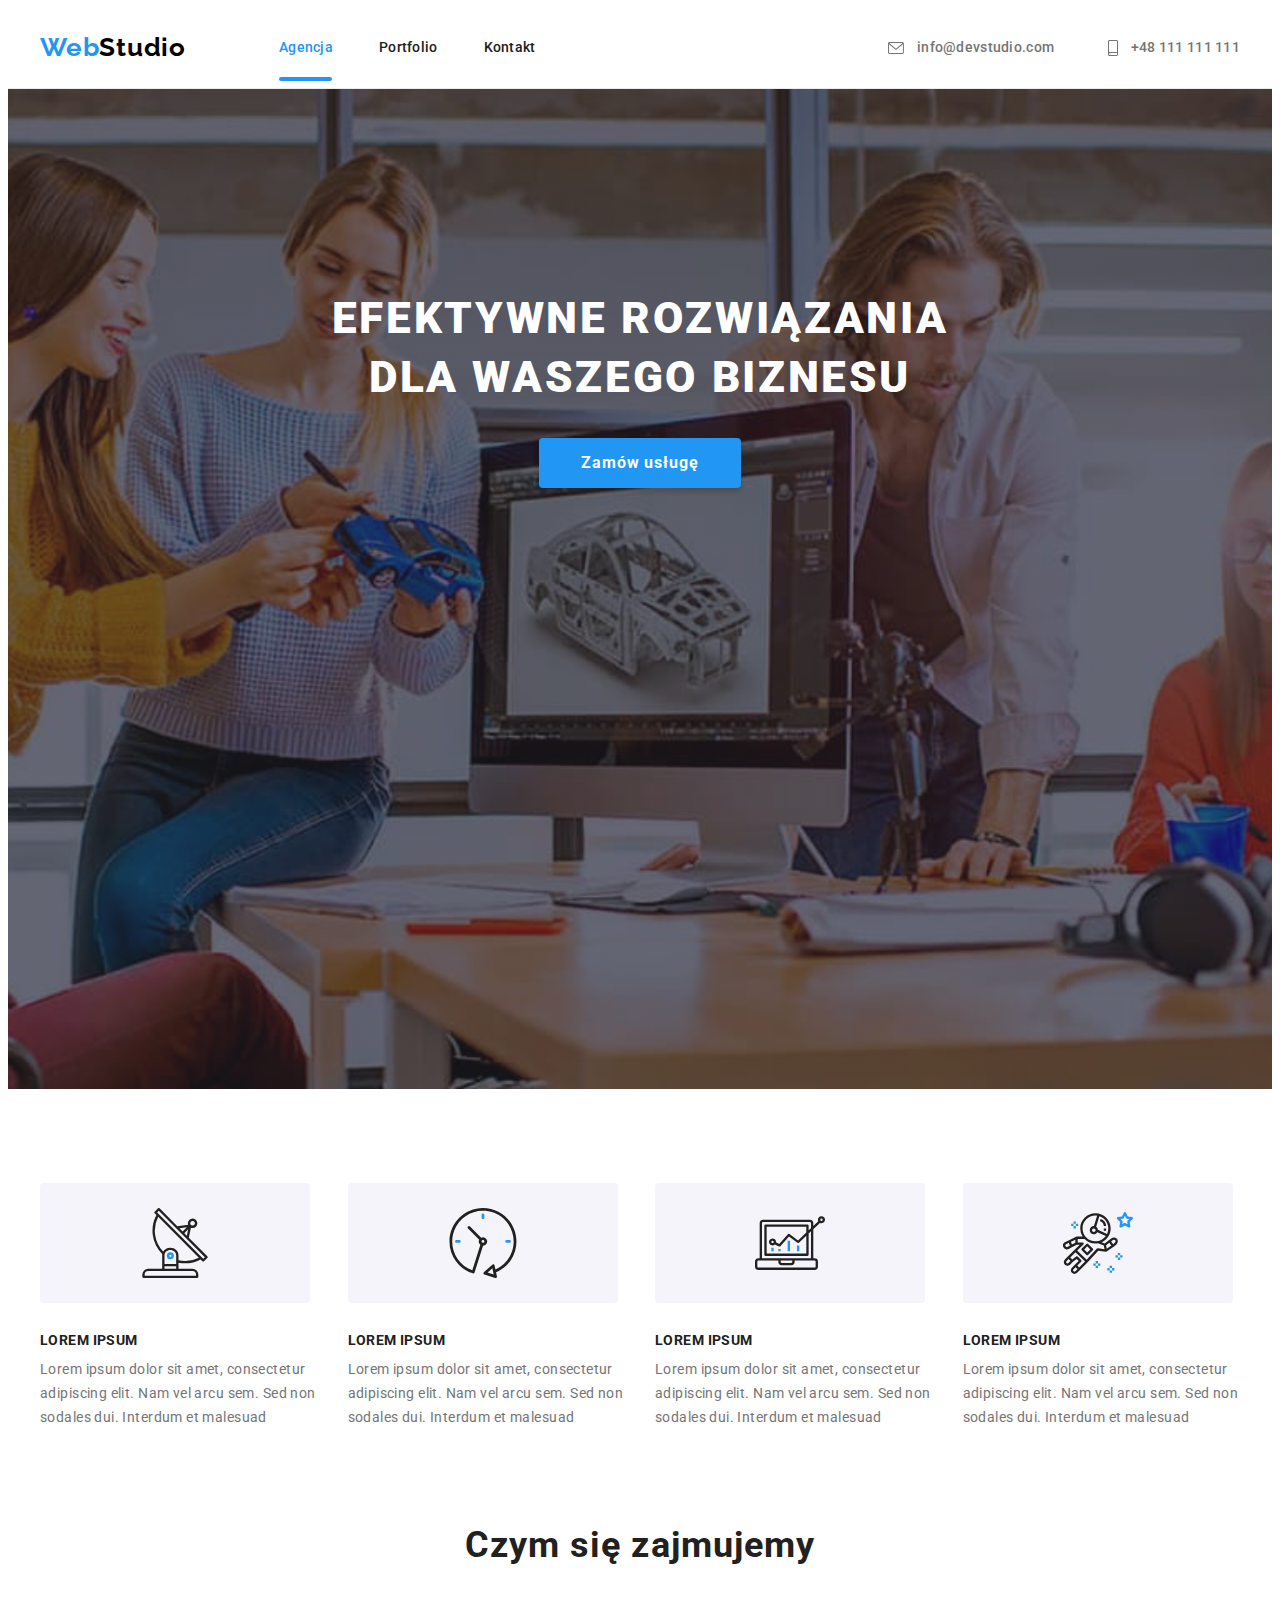
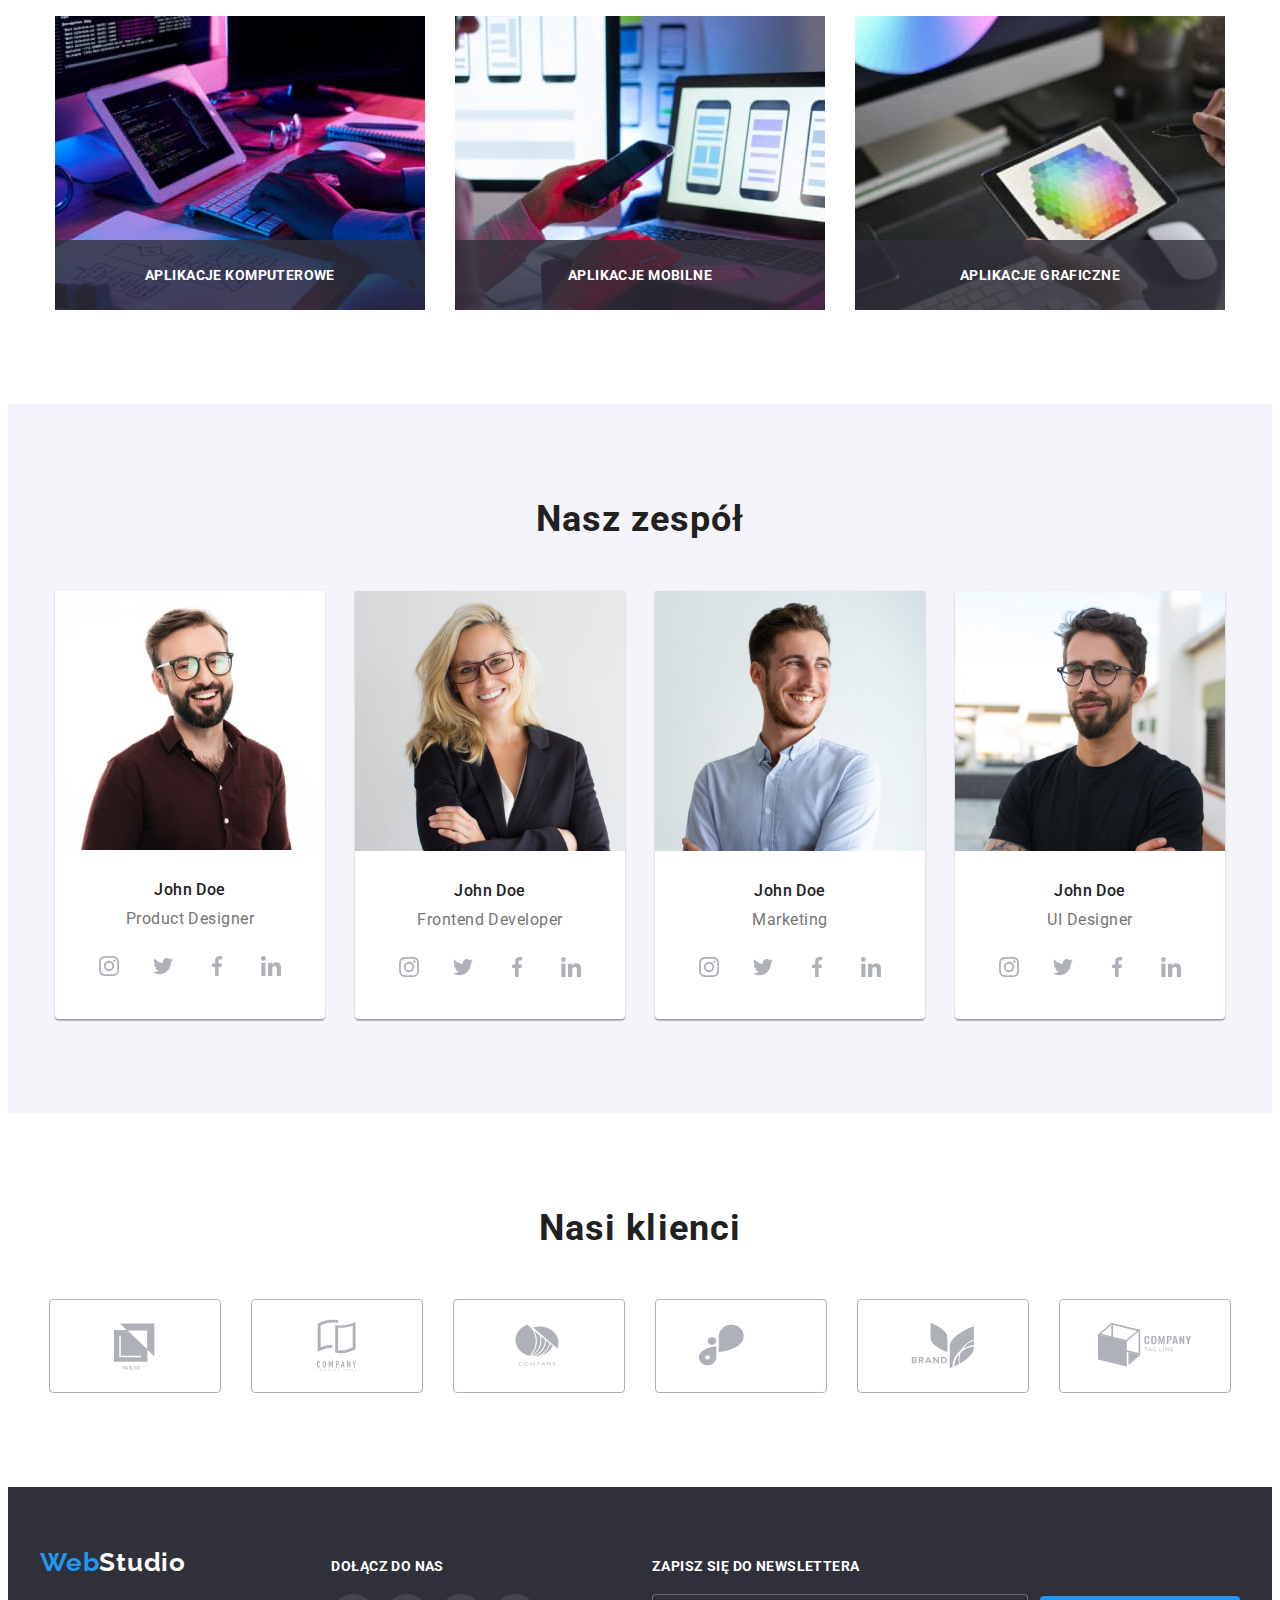
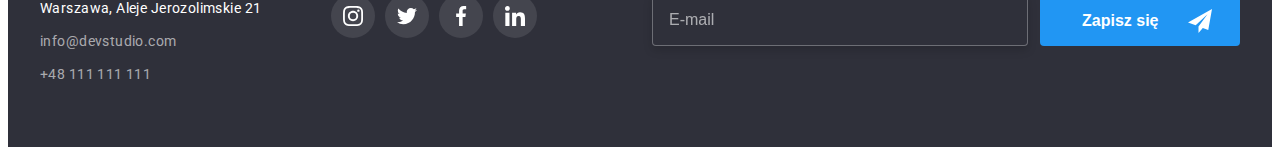
==== index.html @ 498506c6 "HW7-init" ====
<!DOCTYPE html>
<html lang="pl">
  <head>
    <meta charset="UTF-8" />
    <meta http-equiv="X-UA-Compatible" content="IE=edge" />
    <meta name="viewport" content="width=device-width, initial-scale=1.0" />
    <title>goit-markup-hw-06</title>
    <!--start google fonts declaration-->
    <link rel="preconnect" href="https://fonts.googleapis.com" />
    <link rel="preconnect" href="https://fonts.gstatic.com" crossorigin />
    <link
      href="https://fonts.googleapis.com/css2?family=Raleway:wght@700&family=Roboto:wght@400;500;700;900&display=swap"
      rel="stylesheet"
    />
    <!--finish google fonts declaration-->
    <link
      rel="stylesheet"
      href="https://cdnjs.cloudflare.com/ajax/libs/modern-normalize/1.1.0/modern-normalize.min.css"
      integrity="sha512-wpPYUAdjBVSE4KJnH1VR1HeZfpl1ub8YT/NKx4PuQ5NmX2tKuGu6U/JRp5y+Y8XG2tV+wKQpNHVUX03MfMFn9Q=="
      crossorigin="anonymous"
      referrerpolicy="no-referrer"
    />
    <link rel="stylesheet" href="css/style.css" />
  </head>
  <body>
    <header>
      <div class="container header-container">
        <a class="logo" href="index.html"
          ><span class="logo-part1">Web</span
          ><span class="logo-part2">Studio</span></a
        >
        <nav>
          <ul class="list">
            <li class="list-item-nav">
              <a class="navi-link current-link" href="./index.html">Agencja</a>
            </li>
            <li class="list-item-nav">
              <a class="navi-link" href="./portfolio.html">Portfolio</a>
            </li>
            <li class="list-item-nav">
              <a class="navi-link" href="#Kontakt">Kontakt</a>
            </li>
          </ul>
        </nav>
        <div class="header-contacts">
          <a class="header-contact-item" href="mailto:info@devstudio.com">
            <svg class="icon-nav" width="16px" height="12px">
              <use href="./images/icons.svg#icon-envelope"></use>
            </svg>
            info@devstudio.com</a
          >
          <a class="header-contact-item" href="tel:+48111111111">
            <svg class="icon-nav" width="10px" height="16px">
              <use href="./images/icons.svg#icon-smartphone"></use>
            </svg>
            +48 111 111 111</a
          >
        </div>
      </div>
    </header>
    <main>
      <section class="section main-head-background">
        <div class="container">
          <h1 class="main-header">EFEKTYWNE ROZWIĄZANIA DLA WASZEGO BIZNESU</h1>
          <button class="button-order" type="button" data-modal-open>
            Zamów usługę
          </button>
        </div>
      </section>
      <section class="section">
        <div class="container">
          <h2 class="visually-hidden">Nasze atuty</h2>
          <ul class="list list-advantage">
            <li>
              <div class="img-advantage">
                <svg width="70px" height="70px">
                  <use href="./images/icons.svg#icon-antenna"></use>
                </svg>
              </div>
              <h3 class="advantage">LOREM IPSUM</h3>
              <p class="adv-delail">
                Lorem ipsum dolor sit amet, consectetur adipiscing elit. Nam vel
                arcu sem. Sed non sodales dui. Interdum et malesuad
              </p>
            </li>
            <li>
              <div class="img-advantage">
                <svg width="70px" height="70px">
                  <use href="./images/icons.svg#icon-clock"></use>
                </svg>
              </div>
              <h3 class="advantage">LOREM IPSUM</h3>
              <p class="adv-delail">
                Lorem ipsum dolor sit amet, consectetur adipiscing elit. Nam vel
                arcu sem. Sed non sodales dui. Interdum et malesuad
              </p>
            </li>
            <li>
              <div class="img-advantage">
                <svg width="70px" height="70px">
                  <use href="./images/icons.svg#icon-diagram"></use>
                </svg>
              </div>
              <h3 class="advantage">LOREM IPSUM</h3>
              <p class="adv-delail">
                Lorem ipsum dolor sit amet, consectetur adipiscing elit. Nam vel
                arcu sem. Sed non sodales dui. Interdum et malesuad
              </p>
            </li>
            <li>
              <div class="img-advantage">
                <svg width="70px" height="70px">
                  <use href="./images/icons.svg#icon-astronaut"></use>
                </svg>
              </div>
              <h3 class="advantage">LOREM IPSUM</h3>
              <p class="adv-delail">
                Lorem ipsum dolor sit amet, consectetur adipiscing elit. Nam vel
                arcu sem. Sed non sodales dui. Interdum et malesuad
              </p>
            </li>
          </ul>
        </div>
      </section>
      <section class="section profile">
        <div class="container">
          <h2 class="section-header">Czym się zajmujemy</h2>
          <ul class="list list-profile">
            <li>
              <img
                src="images/img1.jpg"
                alt="aplikacje desktopowe"
                width="370"
                height="294"
              />
              <p>APLIKACJE KOMPUTEROWE</p>
            </li>
            <li>
              <img
                src="images/img2.jpg"
                alt="aplikacje mobile"
                width="370"
                height="294"
              />
              <p>APLIKACJE MOBILNE</p>
            </li>
            <li>
              <img
                src="images/img3.jpg"
                alt="tworzenie grafiki"
                width="370"
                height="294"
              />
              <p>APLIKACJE GRAFICZNE</p>
            </li>
          </ul>
        </div>
      </section>
      <section class="section team-section-background">
        <div class="container team">
          <h2 class="section-header">Nasz zespół</h2>
          <ul class="list list-team">
            <li>
              <img
                src="images/team1.jpg"
                alt="Product Designer"
                width="270"
                height="260"
              />
              <div>
                <h3 class="employee-name">John Doe</h3>
                <p class="employee-position">Product Designer</p>
                <ul class="social-links">
                  <li>
                    <a class="social-links-img" href="#instagram.com">
                      <svg width="20" height="20">
                        <use href="./images/icons.svg#icon-instagram"></use>
                      </svg>
                    </a>
                  </li>
                  <li>
                    <a class="social-links-img" href="#twitter.com">
                      <svg width="20px" height="20px">
                        <use href="./images/icons.svg#icon-twitter"></use>
                      </svg>
                    </a>
                  </li>
                  <li>
                    <a class="social-links-img" href="#facebook.com">
                      <svg width="20px" height="20px">
                        <use href="./images/icons.svg#icon-facebook"></use>
                      </svg>
                    </a>
                  </li>
                  <li>
                    <a class="social-links-img" href="#linkedin.com">
                      <svg width="20px" height="20px">
                        <use href="./images/icons.svg#icon-linkedin"></use>
                      </svg>
                    </a>
                  </li>
                </ul>
              </div>
            </li>
            <li>
              <img
                src="images/team2.jpg"
                alt="Frontend Developer"
                width="270"
                height="260"
              />
              <div>
                <h3 class="employee-name">John Doe</h3>
                <p class="employee-position">Frontend Developer</p>
                <ul class="social-links">
                  <li>
                    <a class="social-links-img" href="#instagram.com">
                      <svg width="20px" height="20px">
                        <use href="./images/icons.svg#icon-instagram"></use>
                      </svg>
                    </a>
                  </li>
                  <li>
                    <a class="social-links-img" href="#twitter.com">
                      <svg width="20px" height="20px">
                        <use href="./images/icons.svg#icon-twitter"></use>
                      </svg>
                    </a>
                  </li>
                  <li>
                    <a class="social-links-img" href="#facebook.com">
                      <svg width="20px" height="20px">
                        <use href="./images/icons.svg#icon-facebook"></use>
                      </svg>
                    </a>
                  </li>
                  <li>
                    <a class="social-links-img" href="#linkedin.com">
                      <svg width="20px" height="20px">
                        <use href="./images/icons.svg#icon-linkedin"></use>
                      </svg>
                    </a>
                  </li>
                </ul>
              </div>
            </li>
            <li>
              <img
                src="images/team3.jpg"
                alt="Marketing"
                width="270"
                height="260"
              />
              <div>
                <h3 class="employee-name">John Doe</h3>
                <p class="employee-position">Marketing</p>
                <ul class="social-links">
                  <li>
                    <a class="social-links-img" href="#instagram.com">
                      <svg width="20px" height="20px">
                        <use href="./images/icons.svg#icon-instagram"></use>
                      </svg>
                    </a>
                  </li>
                  <li>
                    <a class="social-links-img" href="#twitter.com">
                      <svg width="20px" height="20px">
                        <use href="./images/icons.svg#icon-twitter"></use>
                      </svg>
                    </a>
                  </li>
                  <li>
                    <a class="social-links-img" href="#facebook.com">
                      <svg width="20px" height="20px">
                        <use href="./images/icons.svg#icon-facebook"></use>
                      </svg>
                    </a>
                  </li>
                  <li>
                    <a class="social-links-img" href="#linkedin.com">
                      <svg width="20px" height="20px">
                        <use href="./images/icons.svg#icon-linkedin"></use>
                      </svg>
                    </a>
                  </li>
                </ul>
              </div>
            </li>
            <li>
              <img
                src="images/team4.jpg"
                alt="UI Designer"
                width="270"
                height="260"
              />
              <div>
                <h3 class="employee-name">John Doe</h3>
                <p class="employee-position">UI Designer</p>
                <ul class="social-links">
                  <li>
                    <a class="social-links-img" href="#instagram.com">
                      <svg width="20px" height="20px">
                        <use href="./images/icons.svg#icon-instagram"></use>
                      </svg>
                    </a>
                  </li>
                  <li>
                    <a class="social-links-img" href="#twitter.com">
                      <svg width="20px" height="20px">
                        <use href="./images/icons.svg#icon-twitter"></use>
                      </svg>
                    </a>
                  </li>
                  <li>
                    <a class="social-links-img" href="#facebook.com">
                      <svg width="20px" height="20px">
                        <use href="./images/icons.svg#icon-facebook"></use>
                      </svg>
                    </a>
                  </li>
                  <li>
                    <a class="social-links-img" href="#linkedin.com">
                      <svg width="20px" height="20px">
                        <use href="./images/icons.svg#icon-linkedin"></use>
                      </svg>
                    </a>
                  </li>
                </ul>
              </div>
            </li>
          </ul>
        </div>
      </section>
      <section class="section">
        <div class="container">
          <h2 class="section-header">Nasi klienci</h2>
          <ul class="our-clients">
            <li>
              <a class="client-img" href="#nasz-klient-1">
                <svg width="106px" height="60px">
                  <use href="./images/icons.svg#icon-Logo-1"></use>
                </svg>
              </a>
            </li>
            <li>
              <a class="client-img" href="#nasz-klient-2">
                <svg width="106px" height="60px">
                  <use href="./images/icons.svg#icon-Logo-2"></use>
                </svg>
              </a>
            </li>
            <li>
              <a class="client-img" href="#nasz-klient-3">
                <svg width="106px" height="60px">
                  <use href="./images/icons.svg#icon-Logo-3"></use>
                </svg>
              </a>
            </li>
            <li>
              <a class="client-img" href="#nasz-klient-4">
                <svg width="106px" height="60px">
                  <use href="./images/icons.svg#icon-Logo-4"></use>
                </svg>
              </a>
            </li>
            <li>
              <a class="client-img" href="#nasz-klient-5">
                <svg width="106px" height="60px">
                  <use href="./images/icons.svg#icon-Logo-5"></use>
                </svg>
              </a>
            </li>
            <li>
              <a class="client-img" href="#nasz-klient-6">
                <svg width="106px" height="60px">
                  <use href="./images/icons.svg#icon-Logo-6"></use>
                </svg>
              </a>
            </li>
          </ul>
        </div>
      </section>
    </main>
    <footer>
      <div class="container footer-box">
        <div>
          <a class="logo" href="index.html"
            ><span class="logo-part1">Web</span
            ><span class="logo-part2">Studio</span></a
          >
          <address>
            <ul class="list list-footer">
              <li>
                <a
                  class="footer-contact"
                  href="https://goo.gl/maps/LJF1vLMHz5jr4Uy99"
                  target="blank"
                  rel="noopener nofollow"
                >
                  Warszawa, Aleje Jerozolimskie 21</a
                >
              </li>
              <li>
                <a
                  class="footer-contact footer-mail"
                  href="mailto:info@devstudio.com"
                  >info@devstudio.com</a
                >
              </li>
              <li>
                <a class="footer-contact footer-phone" href="tel:+48111111111"
                  >+48 111 111 111</a
                >
              </li>
            </ul>
          </address>
        </div>
        <div class="social-links-container">
          <p class="join-us">DOŁĄCZ DO NAS</p>
          <ul class="social-links-footer">
            <li>
              <a class="social-links-footer-img" href="#instagram.com">
                <svg width="20px" height="20px">
                  <use href="./images/icons.svg#icon-instagram"></use>
                </svg>
              </a>
            </li>
            <li>
              <a class="social-links-footer-img" href="#twitter.com">
                <svg width="20px" height="20px">
                  <use href="./images/icons.svg#icon-twitter"></use>
                </svg>
              </a>
            </li>
            <li>
              <a class="social-links-footer-img" href="#facebook.com">
                <svg width="20px" height="20px">
                  <use href="./images/icons.svg#icon-facebook"></use>
                </svg>
              </a>
            </li>
            <li>
              <a class="social-links-footer-img" href="#linkedin.com">
                <svg width="20px" height="20px">
                  <use href="./images/icons.svg#icon-linkedin"></use>
                </svg>
              </a>
            </li>
          </ul>
        </div>
        <!-- <div class="newsletter-form"> -->
        <form class="newsletter-form">
          <div role="group" aria-labelledby="newsletter-form-head">
            <div class="newsletter-field">
              <label class="newsletter-label" for="email-id"
                >ZAPISZ SIĘ DO NEWSLETTERA
              </label>
              <input
                class="newsletter-input"
                id="email-id"
                name="email"
                type="email"
                placeholder="E-mail"
              />
            </div>
          </div>
          <button type="submit">
            Zapisz się
            <svg class="icon-send" width="24px" height="24px">
              <use href="./images/icons.svg#icon-send"></use>
            </svg>
          </button>
        </form>
        <!-- </div> -->
      </div>
    </footer>
    <div class="backdrop is-hidden" data-modal>
      <div class="modal">
        <button type="button" class="close-btn" data-modal-close>
          <svg class="icon-close-black-18dp" width="18px" height="18px">
            <use href="./images/icons.svg#icon-close-black-18dp"></use>
          </svg>
        </button>
        <form class="order-form">
          <div role="group" aria-labelledby="order-form-head">
            <p id="order-form-head">Zostaw swoje dane w formularzu poniżej</p>
            <div class="form-field-div">
              <label>
                Imie
                <div class="username-field">
                  <input type="text" name="username" />
                  <svg class="person-black-18dp" width="18px" height="18px">
                    <use href="./images/icons.svg#icon-person-black-18dp"></use>
                  </svg>
                </div>
              </label>
            </div>
            <div class="form-field-div">
              <label>
                Telefon
                <div class="userphone-field">
                  <input type="tel" name="user-tel" />
                  <svg class="phone-black-18dp" width="18px" height="18px">
                    <use href="./images/icons.svg#icon-phone-black-18dp"></use>
                  </svg>
                </div>
              </label>
            </div>
            <div class="form-field-div">
              <label>
                Email
                <div class="usermail-field">
                  <input type="email" name="user-email" />
                  <svg class="email-black-18dp" width="18px" height="18px">
                    <use href="./images/icons.svg#icon-email-black-18dp"></use>
                  </svg>
                </div>
              </label>
            </div>
            <div class="form-comment-div">
              <label>
                Komentarz
                <textarea class="textarea-field"
                  name="user-comment"
                  placeholder="Wprowadź tekst"
                ></textarea>
              </label>
            </div>
            <div class="checkbox-div">
              <label class="custom-checkbox">
                <input
                  class="checkbox-input"
                  type="checkbox"
                  name="user-confirm"
                />
                <svg class="icon-icon-check" width="16px" height="15px">
                  <use href="./images/icons.svg#icon-icon-check"></use>
                </svg>
                <svg class="icon-statement-Vector" width="16px" height="15px">
                  <use href="./images/icons.svg#icon-statement-Vector"></use>
                </svg>
                Oświadczam iż akceptuję <a href="#Regulamin">Regulamin</a> i
                <a href="#Polityka Prywatności">Politykę Prywatności.</a>
              </label>
            </div>
          </div>
          <button type="submit">Wyślij</button>
        </form>
      </div>
    </div>
    <script src="./modal.js"></script>
  </body>
</html>
---- css/style.css ----
/*general declaration*/
:root {
  --base-text-color: #212121;
  --light-text-color: #757575;
  --my-blue: #2196f3;
  --dark-back: #2f303a;
  --light-back: #f5f4fa;
  --just-white: #ffffff;
  --just-black: #000000;
  --bg-image-color: rgba(47, 48, 58, 0.4);
  --transition-time: 250ms;
}
body {
  font-family: "Roboto", sans-serif;
  color: var(--base-text-color);
  background-color: var(--just-white);
  font-size: 14px;
  letter-spacing: 0.03em;
}
/*markup reset*/
h1,
h2,
h3,
h4,
h5,
h6,
p {
  margin: 0;
}
img {
  display: block;
  max-width: 100%;
  height: auto;
}
ul,
ol {
  list-style: none;
  padding-left: 0;
  margin: 0;
}
a {
  text-decoration: none;
}
address {
  font-style: normal;
  margin-top: 20px;
}
button {
  display: block;
  cursor: pointer;
  border: none;
  border-radius: 4px;
}
/*auxiliary classes-content restriction*/
.section {
  padding-top: 94px;
  padding-bottom: 94px;
}
.container {
  width: 1200px;
  margin: 0 auto;
  padding: 0 15px;
}
.list {
  display: flex;
}
.section-header {
  font-size: 36px;
  line-height: 1.17;
  letter-spacing: 0.03em;
  margin: 0px 0px 50px 0px;
  text-align: center;
}
/*navigation styles*/
.header-container {
  display: flex;
  align-items: center;
}
.logo {
  font-family: "Raleway";
  font-size: 26px;
  font-weight: 700;
  line-height: 1.174;
  letter-spacing: 0.03em;
  text-decoration: none;
}
.logo-part1 {
  color: var(--my-blue);
}
.logo-part2 {
  color: var(--just-black);
  margin-right: 0px;
}
nav {
  margin-left: 93px;
}
.list-item-nav:not(:first-child) {
  margin-left: 46px;
}
.navi-link {
  font-size: 14px;
  font-weight: 500;
  line-height: 1.17;
  text-decoration: none;
  color: var(--base-text-color);
  letter-spacing: 0.02em;
  transition: color var(--transition-time) cubic-bezier(0.4, 0, 0.2, 1);
}
.navi-link:hover,
.navi-link:focus {
  color: var(--my-blue);
}
.current-link {
  color: var(--my-blue);
}
.current-link::after {
  display: block;
  width: 53px;
  height: 4px;
  background-color: var(--my-blue);
  position: absolute;
  top: 77px;
  border-radius: 2px;
  content: "";
}
.header-contacts {
  margin-left: auto;
}
.header-contact-item:nth-child(2) {
  margin-left: 50px;
}
.header-contacts a {
  font-size: 14px;
  font-weight: 500;
  line-height: 1.17;
  text-decoration: none;
  color: var(--light-text-color);
  letter-spacing: 0.02em;
  transition: color var(--transition-time) cubic-bezier(0.4, 0, 0.2, 1);
}
.header-contacts a:hover,
.header-contacts a:focus,
.footer-contact:hover,
.footer-contact:focus {
  color: var(--my-blue);
}
header {
  border-bottom: solid 1px #ececec;
  padding: 24px 0px 25px 0px;
}
/*main header*/
.main-head-background {
  /* background-color: var(--dark-back); */
  background-image: linear-gradient(
      to left,
      var(--bg-image-color),
      var(--bg-image-color)
    ),
    url(../images/background-img.jpg);
  background-size: cover;
  /* or "background-size: 1600px 600px" and skip max-width and margins*/
  max-width: 1600px;
  height: 600px;
  margin-left: auto;
  margin-right: auto;
  background-repeat: no-repeat;
  background-position: center;
  padding: 200px 0;
  text-align: center;
}
.main-header {
  font-size: 44px;
  font-weight: 900;
  line-height: 1.36;
  letter-spacing: 0.06em;
  color: var(--just-white);
  text-align: center;
  margin: 0 auto;
  width: 696px;
}
.button-order {
  min-width: 200px;
  background-color: var(--my-blue);
  box-shadow: 0px 4px 4px rgba(0, 0, 0, 0.15);
  font-size: 16px;
  font-weight: 700;
  letter-spacing: 0.06em;
  color: var(--just-white);
  cursor: pointer;
  font-family: inherit;
  line-height: 1.88;
  margin-top: 30px;
  margin-right: auto;
  margin-left: auto;
  padding: 10px 42px;
}
/*advantages section */
.visually-hidden {
  position: absolute;
  width: 1px;
  height: 1px;
  margin: -1px;
  border: 0;
  padding: 0;
  white-space: nowrap;
  clip-path: inset(100%);
  clip: rect(0 0 0 0);
  overflow: hidden;
}
.list-advantage {
  display: flex;
  gap: 30px;
  justify-content: center;
  margin-left: auto;
  margin-right: auto;
}
.advantage {
  font-size: 14px;
  line-height: 1.14;
  margin-top: 0px;
  margin-bottom: 10px;
}
.adv-delail {
  font-size: 14px;
  line-height: 1.71;
  color: var(--light-text-color);
  margin-top: 0px;
  margin-bottom: 0px;
}
/*profile section */
.profile {
  padding-top: 0px;
}
.list-profile {
  display: flex;
  gap: 30px;
  justify-content: center;
  padding: 0px;
}
.list-profile li {
  position: relative;
}
.list-profile p {
  display: flex;
  position: absolute;
  bottom: 0;
  width: 100%;
  height: 70px;
  justify-content: center;
  align-items: center;
  background-color: rgba(47, 48, 58, 0.8);
  color: var(--just-white);
  font-weight: 700;
  /* font-style: normal;
  font-size: 14px;
  line-height: 1.14;
  letter-spacing: 0.03em; */
}
/*team section */
.team-section-background {
  background-color: var(--light-back);
}
.team {
  background-color: #f5f4fa;
}
.list-team {
  display: flex;
  gap: 30px;
  justify-content: center;
  padding: 0px;
}
.list-team > li {
  background-color: #ffffff;
  box-shadow: 0px 1px 3px rgba(0, 0, 0, 0.12), 0px 1px 1px rgba(0, 0, 0, 0.14),
    0px 2px 1px rgba(0, 0, 0, 0.2);
  border-radius: 0px 0px 4px 4px;
}
.list-team img {
  display: block;
}
.list-team div {
  text-align: center;
  padding: 30px 0 30px 0;
}
.employee-name {
  font-size: 16px;
  font-weight: 500;
  line-height: 1.19;
  letter-spacing: 0.03em;
  margin: 0px 0px 0px 0px;
}
.employee-position {
  font-size: 16px;
  line-height: 1.19;
  letter-spacing: 0.03em;
  color: var(--light-text-color);
  margin-bottom: 0px;
  margin-top: 10px;
}
/*product tab section*/
.product-tab {
  flex-direction: column;
  justify-content: center;
}
.filter-button {
  display: flex;
  justify-content: center;
  margin-bottom: 50px;
  gap: 8px;
}
.filter-button button {
  font-size: 16px;
  font-weight: 500;
  color: var(--base-text-color);
  background-color: #f5f4fa;
  border-color: #f5f4fa;
  border-radius: 4px;
  cursor: pointer;
  font-family: inherit;
  letter-spacing: 0.03em;
  line-height: 1.63;
  padding: 6px 22px;
  transition: background-color var(--transition-time)
      cubic-bezier(0.4, 0, 0.2, 1),
    color var(--transition-time) cubic-bezier(0.4, 0, 0.2, 1),
    box-shadow var(--transition-time) cubic-bezier(0.4, 0, 0.2, 1);
}
.filter-button button:hover,
.filter-button button:focus {
  background-color: var(--my-blue);
  color: var(--just-white);
  box-shadow: 0px 3px 1px rgba(0, 0, 0, 0.1), 0px 1px 2px rgba(0, 0, 0, 0.08),
    0px 2px 2px rgba(0, 0, 0, 0.12);
  border-radius: 4px;
}
.prod-name {
  font-size: 18px;
  font-weight: 700;
  line-height: 2;
  letter-spacing: 0.06em;
  margin-top: 0px;
  margin-bottom: 4px;
  color: var(--base-text-color);
}
.prod-type {
  font-size: 16px;
  letter-spacing: 0.03em;
  line-height: 1.88;
  color: var(--light-text-color);
  margin-top: 0px;
  margin-bottom: 0px;
}
.product-list {
  display: flex;
  flex-wrap: wrap;
  gap: 30px;
}
.product-list img {
  display: block;
}
/* .product-list div */
.prod-name-type {
  padding: 20px 24px;
  border-left: solid 1px #eeeeee;
  border-right: solid 1px #eeeeee;
  border-bottom: solid 1px #eeeeee;
}
.box-overlay {
  padding: 0;
  margin: 0;
  position: relative;
  overflow: hidden;
  border: none;
}
.portfolio-link {
  display: block;
  transition: box-shadow var(--transition-time) cubic-bezier(0.4, 0, 0.2, 1);
}
.portfolio-link:hover,
.portfolio-link:focus {
  box-shadow: 0px 1px 1px rgba(0, 0, 0, 0.12), 0px 4px 4px rgba(0, 0, 0, 0.06),
    1px 4px 6px rgba(0, 0, 0, 0.16);
}
.portfolio-link:hover .overlay,
.portfolio-link:focus .overlay {
  transform: translateY(0);
}
/*footer section*/
footer {
  background-color: var(--dark-back);
  padding: 60px 0;
  /* display: flex; */
}
footer .logo {
  padding: 0px 0px 0px 0px;
  margin-bottom: 20px;
}
footer .logo-part2 {
  color: var(--just-white);
}
.list-footer {
  /* display: flex; */
  flex-direction: column;
  align-items: flex-start;
}
.list-footer li:not(:last-child) {
  margin-bottom: 9px;
}
.footer-contact {
  font-size: 14px;
  font-weight: 400;
  line-height: 1.71;
  font-style: normal;
  text-decoration: none;
  color: var(--just-white);
  transition: color var(--transition-time) cubic-bezier(0.4, 0, 0.2, 1);
}
.footer-mail,
.footer-phone {
  color: rgba(255, 255, 255, 0.6);
}
/* SVG */
.icon-nav {
  fill: currentColor;
  margin-right: 10px;
  vertical-align: middle;
}
.header-contact-item {
  fill: currentColor;
}
.img-advantage {
  display: flex;
  width: 270px;
  height: 120px;
  background: #f5f4fa;
  border-radius: 4px;
  justify-content: center;
  align-items: center;
  margin-bottom: 30px;
}
.social-links {
  display: flex;
  align-items: center;
  justify-content: center;
  margin-top: 16px;
  gap: 10px;
}
/* .social-links li:not(:last-child) {
  margin-right: 10px;
} */
.social-links-img {
  display: flex;
  align-items: center;
  justify-content: center;
  fill: currentColor;
  color: #afb1b8;
  width: 44px;
  height: 44px;
  border-radius: 50%;
  transition: background-color var(--transition-time)
      cubic-bezier(0.4, 0, 0.2, 1),
    color var(--transition-time) cubic-bezier(0.4, 0, 0.2, 1);
}
.social-links-img:hover,
.social-links-img:focus {
  background-color: var(--my-blue);
  color: var(--just-white);
}
.our-clients {
  display: flex;
  align-items: center;
  justify-content: center;
}
.client-img {
  display: flex;
  align-items: center;
  justify-content: center;
  fill: currentColor;
  color: #afb1b8;
  width: 170px;
  height: 92px;
  border: 1px solid #afb1b8;
  border-radius: 4px;
  transition: color var(--transition-time) cubic-bezier(0.4, 0, 0.2, 1),
    border-color var(--transition-time) cubic-bezier(0.4, 0, 0.2, 1);
  /* outline: transparent; */
  /* outline-color: var(--my-blue); */
}
.client-img:hover,
.client-img:focus {
  border-color: var(--my-blue);
  color: #2196f3;
}
.our-clients li:not(:last-child) {
  margin-right: 30px;
}
.social-links-footer {
  display: flex;
  align-items: center;
  justify-content: center;
  border: none;
  box-shadow: none;
  gap: 10px;
}
/* .social-links-footer li:not(:last-child) {
  margin-right: 10px;
} */
.social-links-footer-img {
  display: flex;
  align-items: center;
  justify-content: center;
  fill: currentColor;
  background-color: rgba(255, 255, 255, 0.1);
  color: var(--just-white);
  width: 44px;
  height: 44px;
  border-radius: 50%;
  transition: background-color var(--transition-time)
    cubic-bezier(0.4, 0, 0.2, 1);
}
.social-links-footer-img:hover,
.social-links-footer-img:focus {
  background-color: var(--my-blue);
  color: var(--just-white);
  border-radius: 50%;
}
.join-us {
  color: var(--just-white);
  align-items: center;
  justify-content: center;
  margin-bottom: 20px;
  font-weight: 700;
  line-height: 1.17;
}
.social-links-container {
  margin-left: 70px;
}
.footer-box {
  display: flex;
  align-items: baseline;
}
.overlay {
  position: absolute;
  top: 0;
  left: 0;
  width: 100%;
  height: 100%;
  background: rgba(33, 150, 243, 0.9);
  color: var(--just-white);
  transform: translateY(100%);
  transition: transform 250ms ease;
  font-size: 18px;
  line-height: 1.56;
}
.product-list .overlay {
  padding: 49px 45px 49px 24px;
}
/* Modal window */
.backdrop {
  position: fixed;
  left: 0;
  top: 0;
  width: 100%;
  height: 100%;
  background-color: rgba(0, 0, 0, 0.2);
  /*  */
  transform: scale(1);
  opacity: 1;
  transition: transform 0.5s cubic-bezier(0.4, 0, 0.2, 1),
    opacity 0.5s cubic-bezier(0.4, 0, 0.2, 1);
}
.modal {
  position: absolute;
  top: 50%;
  left: 50%;
  transform: translate(-50%, -50%);
  width: 528px;
  min-height: 581px;
  background-color: var(--just-white);
  padding: 40px;
}
.close-btn {
  position: absolute;
  top: 8px;
  right: 8px;
  width: 30px;
  height: 30px;
  background-color: var(--just-white);
  border: 1px solid rgba(0, 0, 0, 0.1);
  border-radius: 50%;
  cursor: pointer;
  padding: 0px;
}
.icon-close-black-18dp {
  position: absolute;
  left: 5px;
  top: 5px;
}
.is-hidden {
  /* visibility: hidden; */
  visibility: 0;
  opacity: 0;
  pointer-events: none;
  transform: scale(0);
}
.newsletter-field {
  display: flex;
  flex-direction: column;
}
/* forms */
.newsletter-form {
  margin-left: auto;
  display: flex;
  flex-direction: row;
}
.newsletter-form button {
  align-self: flex-end;
  width: 200px;
  height: 50px;
  margin-left: 12px;
  background-color: var(--my-blue);
  color: var(--just-white);
  font-weight: 700;
  font-size: 16px;
  line-height: 1.875;
  position: relative;
  text-align: left;
  padding: 0 0 0 42px;
}
.icon-send {
  position: absolute;
  top: 13px;
  right: 28px;
}
.newsletter-label {
  color: var(--just-white);
  margin-bottom: 20px;
  font-weight: 700;
  line-height: 1.17;
}
.newsletter-input::placeholder {
  color: rgba(255, 255, 255, 0.6);
  font-size: 16px;
  line-height: 1.25;
}
.newsletter-field input {
  width: 358px;
  height: 50px;
  padding: 0px;
  border: 1px solid rgba(255, 255, 255, 0.3);
  filter: drop-shadow(0px 4px 4px rgba(0, 0, 0, 0.15));
  border-radius: 4px;
  background-color: var(--dark-back);
  color: rgba(255, 255, 255, 0.6);
  font-size: 16px;
  line-height: 1.25;
  padding-left: 16px;
}
.order-form input:hover,
.order-form input:focus {
  outline: none;
  border-color: var(--my-blue);
}
.order-form textarea {
  width: 100%;
  height: 120px;
  resize: none;
  border: 1px solid rgba(33, 33, 33, 0.2);
  border-radius: 4px;
  transition: border-color var(--transition-time) cubic-bezier(0.4, 0, 0.2, 1);
}
.order-form p {
  font-weight: 700;
  font-size: 20px;
  line-height: 1.15;
  text-align: center;
  margin-bottom: 12px;
}
.form-field-div {
  margin-bottom: 10px;
}
.form-comment-div {
  margin-bottom: 20px;
}
.order-form label {
  font-size: 12px;
  line-height: 1.167;
  letter-spacing: 0.01em;
  color: var(--light-text-color);
}
.order-form textarea::placeholder {
  font-size: 12px;
  line-height: 1.167;
  letter-spacing: 0.01em;
  color: rgba(117, 117, 117, 0.5);
}
.order-form a {
  text-decoration: underline;
}
.order-form button {
  width: 200px;
  height: 50px;
  left: 700px;
  top: 712px;
  background: var(--my-blue);
  box-shadow: 0px 4px 4px rgba(0, 0, 0, 0.15);
  border-radius: 4px;
  font-weight: 700;
  font-size: 16px;
  line-height: 1.875;
  letter-spacing: 0.06em;
  color: var(--just-white);
  margin: 0 auto;
  margin-top: 30px;
}
/* imput form elements */
.username-field,
.userphone-field,
.usermail-field {
  position: relative;
  margin-top: 4px;
}
.textarea-field {
  margin-top: 4px;
  padding: 12px 16px;
}
.order-form input[type="text"],
.order-form input[type="tel"],
.order-form input[type="email"] {
  width: 100%;
  height: 40px;
  border: 1px solid rgba(33, 33, 33, 0.2);
  border-radius: 4px;
  padding-left: 42px;
  transition: border-color var(--transition-time) cubic-bezier(0.4, 0, 0.2, 1);
}
.person-black-18dp,
.email-black-18dp,
.phone-black-18dp {
  position: absolute;
  top: 50%;
  transform: translateY(-50%);
  left: 12px;
  transition: color var(--transition-time) cubic-bezier(0.4, 0, 0.2, 1);
}
.username-field:hover,
.username-field:focus-within,
.userphone-field:hover,
.userphone-field:focus-within,
.usermail-field:hover,
.usermail-field:focus-within {
  color: var(--my-blue);
  fill: currentColor;
}
.order-form input:hover,
.order-form input:focus,
.order-form textarea:hover,
.order-form textarea:focus {
  outline: none;
  border-color: var(--my-blue);
}
/* checkbox */
.checkbox-div {
  position: relative;
  display: flex;
  justify-content: flex-end;
  align-items: center;
  margin-left: 14px;
}
.order-form label.custom-checkbox {
  font-size: 14px;
  line-height: 1.71;
  letter-spacing: 0.03em;
  color: var(--light-text-color);
  margin-right: 14px;
}
.custom-checkbox a {
  color: var(--my-blue);
}
.custom-checkbox input[type="checkbox"] {
  background: #fff;
  margin: 0;
  display: none;
}
.icon-statement-Vector {
  position: absolute;
  top: 50%;
  left: 0%;
  transform: translateY(-50%);
  z-index: 0;
}
.icon-icon-check {
  position: absolute;
  opacity: 0;
  top: 50%;
  left: 0%;
  transform: translateY(-50%);
  z-index: 0;
  transition: opacity var(--transition-time) cubic-bezier(0.4, 0, 0.2, 1);
}
.custom-checkbox input[type="checkbox"]:checked + svg {
  opacity: 1;
  z-index: 1;
}
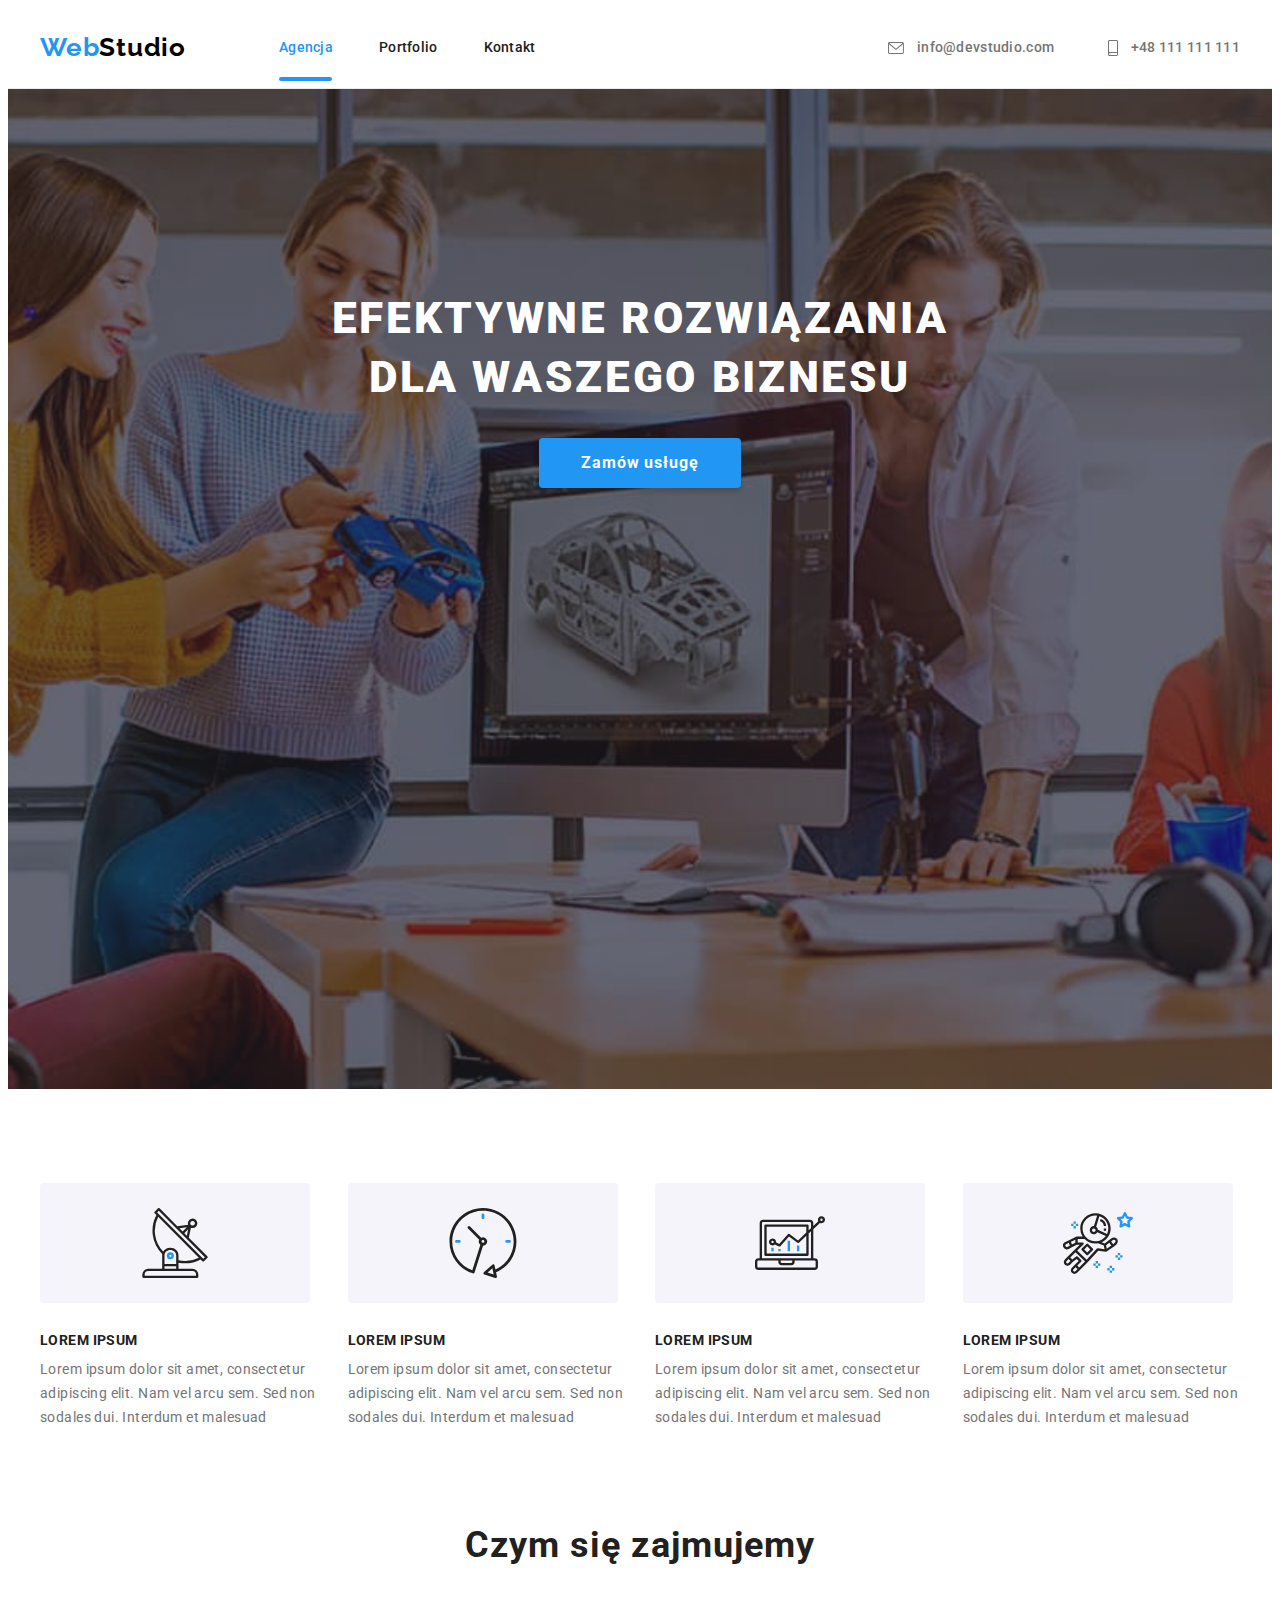
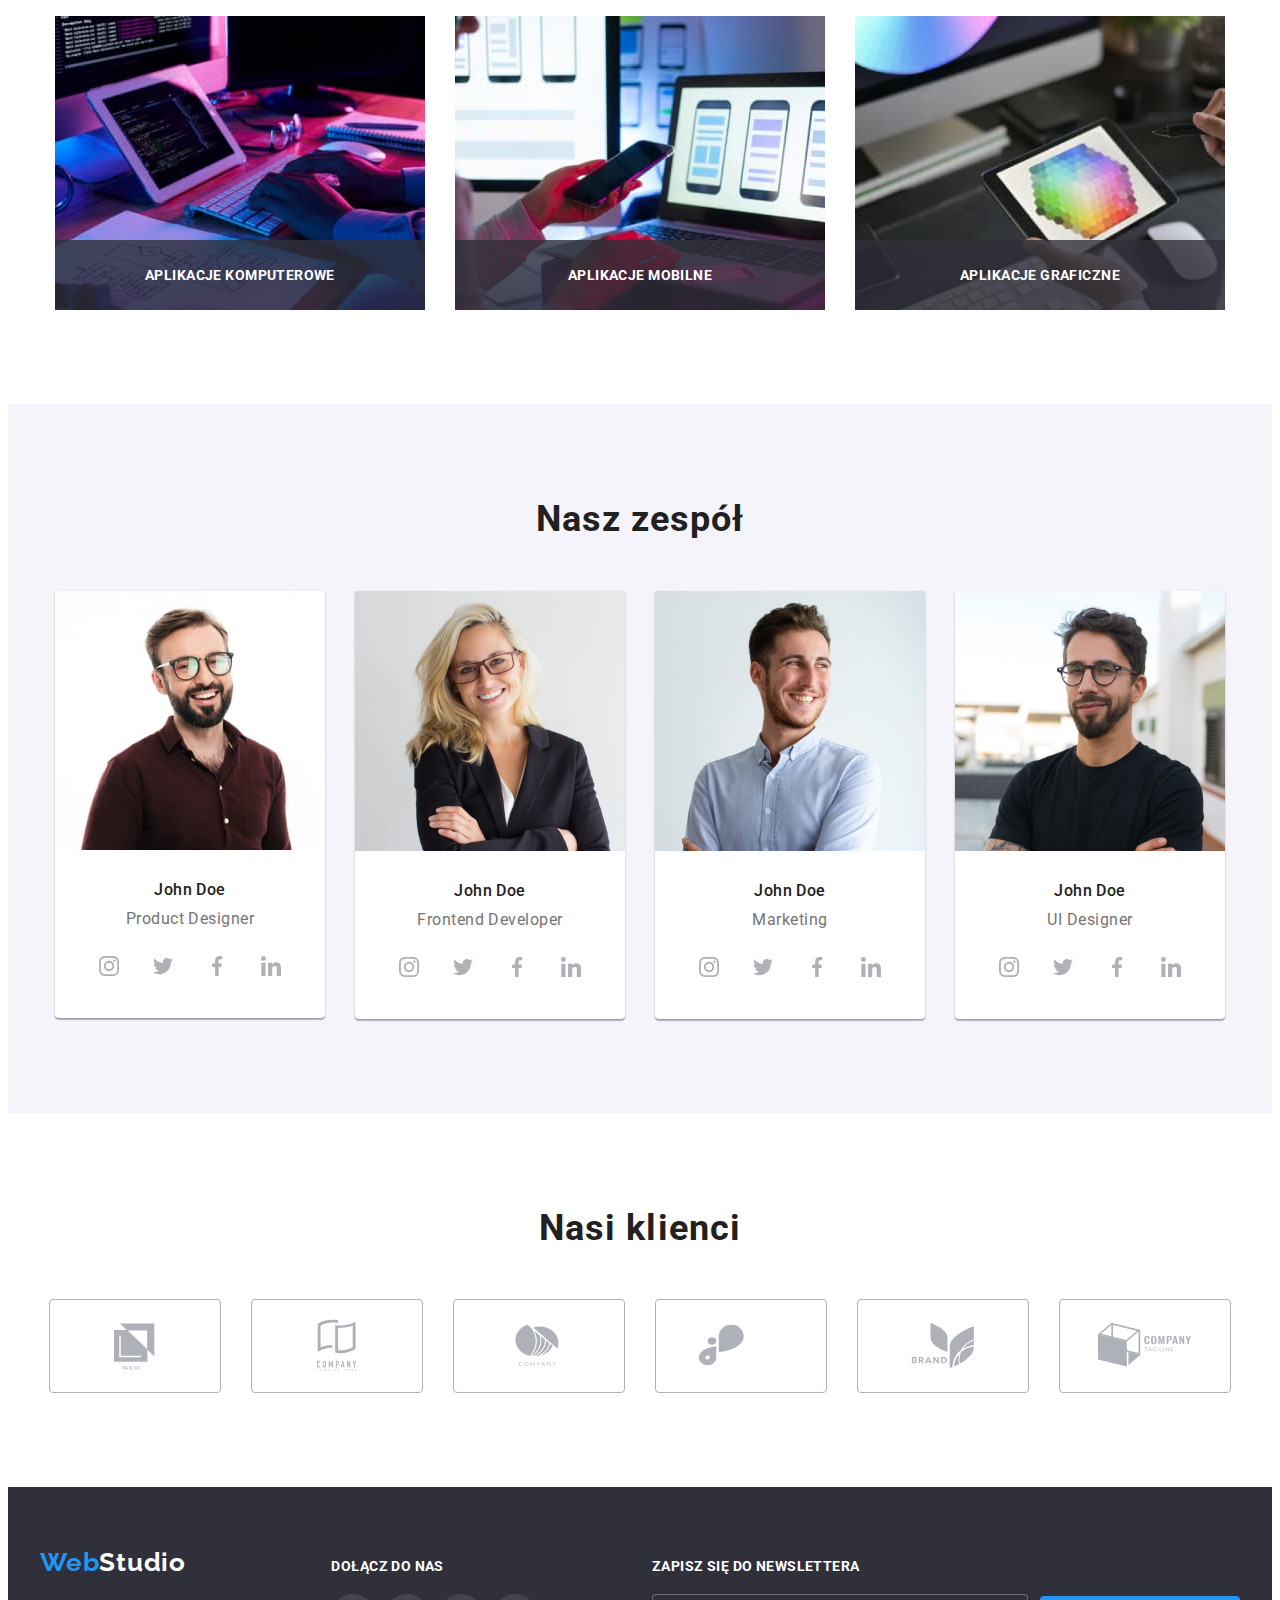
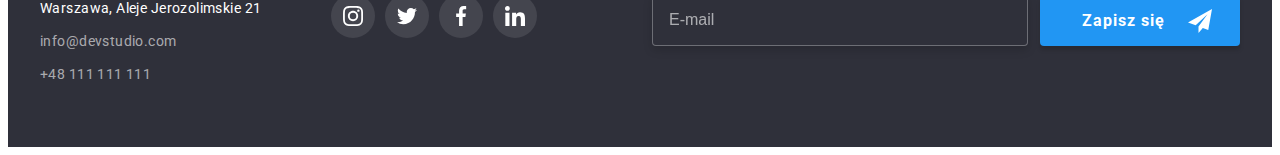
==== commit 131818e6: "HW7" ====
--- a/index.html
+++ b/index.html
@@ -4,7 +4,7 @@
     <meta charset="UTF-8" />
     <meta http-equiv="X-UA-Compatible" content="IE=edge" />
     <meta name="viewport" content="width=device-width, initial-scale=1.0" />
-    <title>goit-markup-hw-06</title>
+    <title>goit-markup-hw-07</title>
     <!--start google fonts declaration-->
     <link rel="preconnect" href="https://fonts.googleapis.com" />
     <link rel="preconnect" href="https://fonts.gstatic.com" crossorigin />
@@ -20,37 +20,43 @@
       crossorigin="anonymous"
       referrerpolicy="no-referrer"
     />
-    <link rel="stylesheet" href="css/style.css" />
+    <!-- <link rel="stylesheet" href="css/style.css" /> -->
+    <link rel="stylesheet" href="css/main.min.css" />
   </head>
   <body>
     <header>
-      <div class="container header-container">
+      <div class="container container--header">
         <a class="logo" href="index.html"
-          ><span class="logo-part1">Web</span
-          ><span class="logo-part2">Studio</span></a
+          ><span>Web</span><span class="logo__part2">Studio</span></a
         >
-        <nav>
-          <ul class="list">
-            <li class="list-item-nav">
-              <a class="navi-link current-link" href="./index.html">Agencja</a>
-            </li>
-            <li class="list-item-nav">
-              <a class="navi-link" href="./portfolio.html">Portfolio</a>
-            </li>
-            <li class="list-item-nav">
-              <a class="navi-link" href="#Kontakt">Kontakt</a>
+        <nav class="main-nav">
+          <ul class="main-nav__list">
+            <li class="main-nav__li">
+              <a
+                class="main-nav__list-item main-nav__list-item--current-link"
+                href="./index.html"
+                >Agencja</a
+              >
+            </li>
+            <li class="main-nav__li">
+              <a class="main-nav__list-item" href="./portfolio.html"
+                >Portfolio</a
+              >
+            </li>
+            <li class="main-nav__li">
+              <a class="main-nav__list-item" href="#Kontakt">Kontakt</a>
             </li>
           </ul>
         </nav>
         <div class="header-contacts">
-          <a class="header-contact-item" href="mailto:info@devstudio.com">
-            <svg class="icon-nav" width="16px" height="12px">
+          <a class="header-contacts__item" href="mailto:info@devstudio.com">
+            <svg class="header-contacts__icon" width="16px" height="12px">
               <use href="./images/icons.svg#icon-envelope"></use>
             </svg>
             info@devstudio.com</a
           >
-          <a class="header-contact-item" href="tel:+48111111111">
-            <svg class="icon-nav" width="10px" height="16px">
+          <a class="header-contacts__item" href="tel:+48111111111">
+            <svg class="header-contacts__icon" width="10px" height="16px">
               <use href="./images/icons.svg#icon-smartphone"></use>
             </svg>
             +48 111 111 111</a
@@ -58,63 +64,65 @@
         </div>
       </div>
     </header>
-    <main>
-      <section class="section main-head-background">
+    <main class="main-section">
+      <section class="section section--main">
         <div class="container">
-          <h1 class="main-header">EFEKTYWNE ROZWIĄZANIA DLA WASZEGO BIZNESU</h1>
-          <button class="button-order" type="button" data-modal-open>
+          <h1 class="main-section__header">
+            EFEKTYWNE ROZWIĄZANIA DLA WASZEGO BIZNESU
+          </h1>
+          <button class="btn main-section__btn" type="button" data-modal-open>
             Zamów usługę
           </button>
         </div>
       </section>
       <section class="section">
         <div class="container">
-          <h2 class="visually-hidden">Nasze atuty</h2>
-          <ul class="list list-advantage">
-            <li>
-              <div class="img-advantage">
+          <h2 class="section__header section__header--hidden">Nasze atuty</h2>
+          <ul class="list">
+            <li>
+              <div class="list__advantage-img">
                 <svg width="70px" height="70px">
                   <use href="./images/icons.svg#icon-antenna"></use>
                 </svg>
               </div>
-              <h3 class="advantage">LOREM IPSUM</h3>
-              <p class="adv-delail">
+              <h3 class="list__advantage-header">LOREM IPSUM</h3>
+              <p class="list__advantage-detail">
                 Lorem ipsum dolor sit amet, consectetur adipiscing elit. Nam vel
                 arcu sem. Sed non sodales dui. Interdum et malesuad
               </p>
             </li>
             <li>
-              <div class="img-advantage">
+              <div class="list__advantage-img">
                 <svg width="70px" height="70px">
                   <use href="./images/icons.svg#icon-clock"></use>
                 </svg>
               </div>
-              <h3 class="advantage">LOREM IPSUM</h3>
-              <p class="adv-delail">
+              <h3 class="list__advantage-header">LOREM IPSUM</h3>
+              <p class="list__advantage-detail">
                 Lorem ipsum dolor sit amet, consectetur adipiscing elit. Nam vel
                 arcu sem. Sed non sodales dui. Interdum et malesuad
               </p>
             </li>
             <li>
-              <div class="img-advantage">
+              <div class="list__advantage-img">
                 <svg width="70px" height="70px">
                   <use href="./images/icons.svg#icon-diagram"></use>
                 </svg>
               </div>
-              <h3 class="advantage">LOREM IPSUM</h3>
-              <p class="adv-delail">
+              <h3 class="list__advantage-header">LOREM IPSUM</h3>
+              <p class="list__advantage-detail">
                 Lorem ipsum dolor sit amet, consectetur adipiscing elit. Nam vel
                 arcu sem. Sed non sodales dui. Interdum et malesuad
               </p>
             </li>
             <li>
-              <div class="img-advantage">
+              <div class="list__advantage-img">
                 <svg width="70px" height="70px">
                   <use href="./images/icons.svg#icon-astronaut"></use>
                 </svg>
               </div>
-              <h3 class="advantage">LOREM IPSUM</h3>
-              <p class="adv-delail">
+              <h3 class="list__advantage-header">LOREM IPSUM</h3>
+              <p class="list__advantage-detail">
                 Lorem ipsum dolor sit amet, consectetur adipiscing elit. Nam vel
                 arcu sem. Sed non sodales dui. Interdum et malesuad
               </p>
@@ -122,54 +130,55 @@
           </ul>
         </div>
       </section>
-      <section class="section profile">
+      <section class="section section--profile">
         <div class="container">
-          <h2 class="section-header">Czym się zajmujemy</h2>
-          <ul class="list list-profile">
-            <li>
+          <h2 class="section__header">Czym się zajmujemy</h2>
+          <ul class="list">
+            <li class="list__profile-li">
               <img
                 src="images/img1.jpg"
                 alt="aplikacje desktopowe"
                 width="370"
                 height="294"
               />
-              <p>APLIKACJE KOMPUTEROWE</p>
-            </li>
-            <li>
+              <p class="list__profile-item">APLIKACJE KOMPUTEROWE</p>
+            </li>
+            <li class="list__profile-li">
               <img
                 src="images/img2.jpg"
                 alt="aplikacje mobile"
                 width="370"
                 height="294"
               />
-              <p>APLIKACJE MOBILNE</p>
-            </li>
-            <li>
+              <p class="list__profile-item">APLIKACJE MOBILNE</p>
+            </li>
+            <li class="list__profile-li">
               <img
                 src="images/img3.jpg"
                 alt="tworzenie grafiki"
                 width="370"
                 height="294"
               />
-              <p>APLIKACJE GRAFICZNE</p>
+              <p class="list__profile-item">APLIKACJE GRAFICZNE</p>
             </li>
           </ul>
         </div>
       </section>
-      <section class="section team-section-background">
-        <div class="container team">
-          <h2 class="section-header">Nasz zespół</h2>
-          <ul class="list list-team">
-            <li>
-              <img
+      <section class="section section--team">
+        <div class="container">
+          <h2 class="section__header">Nasz zespół</h2>
+          <ul class="list">
+            <li class="list__team-li">
+              <img
+                class="list__team-img"
                 src="images/team1.jpg"
                 alt="Product Designer"
                 width="270"
                 height="260"
               />
-              <div>
-                <h3 class="employee-name">John Doe</h3>
-                <p class="employee-position">Product Designer</p>
+              <div class="list__team-info">
+                <h3 class="list__team-name">John Doe</h3>
+                <p class="list__team-position">Product Designer</p>
                 <ul class="social-links">
                   <li>
                     <a class="social-links-img" href="#instagram.com">
@@ -202,16 +211,17 @@
                 </ul>
               </div>
             </li>
-            <li>
-              <img
+            <li class="list__team-li">
+              <img
+                class="list__team-img"
                 src="images/team2.jpg"
                 alt="Frontend Developer"
                 width="270"
                 height="260"
               />
-              <div>
-                <h3 class="employee-name">John Doe</h3>
-                <p class="employee-position">Frontend Developer</p>
+              <div class="list__team-info">
+                <h3 class="list__team-name">John Doe</h3>
+                <p class="list__team-position">Frontend Developer</p>
                 <ul class="social-links">
                   <li>
                     <a class="social-links-img" href="#instagram.com">
@@ -244,16 +254,17 @@
                 </ul>
               </div>
             </li>
-            <li>
-              <img
+            <li class="list__team-li">
+              <img
+                class="list__team-img"
                 src="images/team3.jpg"
                 alt="Marketing"
                 width="270"
                 height="260"
               />
-              <div>
-                <h3 class="employee-name">John Doe</h3>
-                <p class="employee-position">Marketing</p>
+              <div class="list__team-info">
+                <h3 class="list__team-name">John Doe</h3>
+                <p class="list__team-position">Marketing</p>
                 <ul class="social-links">
                   <li>
                     <a class="social-links-img" href="#instagram.com">
@@ -286,16 +297,17 @@
                 </ul>
               </div>
             </li>
-            <li>
-              <img
+            <li class="list__team-li">
+              <img
+                class="list__team-img"
                 src="images/team4.jpg"
                 alt="UI Designer"
                 width="270"
                 height="260"
               />
-              <div>
-                <h3 class="employee-name">John Doe</h3>
-                <p class="employee-position">UI Designer</p>
+              <div class="list__team-info">
+                <h3 class="list__team-name">John Doe</h3>
+                <p class="list__team-position">UI Designer</p>
                 <ul class="social-links">
                   <li>
                     <a class="social-links-img" href="#instagram.com">
@@ -333,45 +345,45 @@
       </section>
       <section class="section">
         <div class="container">
-          <h2 class="section-header">Nasi klienci</h2>
-          <ul class="our-clients">
-            <li>
-              <a class="client-img" href="#nasz-klient-1">
+          <h2 class="section__header">Nasi klienci</h2>
+          <ul class="list">
+            <li>
+              <a class="list__clients-img" href="#nasz-klient-1">
                 <svg width="106px" height="60px">
                   <use href="./images/icons.svg#icon-Logo-1"></use>
                 </svg>
               </a>
             </li>
             <li>
-              <a class="client-img" href="#nasz-klient-2">
+              <a class="list__clients-img" href="#nasz-klient-2">
                 <svg width="106px" height="60px">
                   <use href="./images/icons.svg#icon-Logo-2"></use>
                 </svg>
               </a>
             </li>
             <li>
-              <a class="client-img" href="#nasz-klient-3">
+              <a class="list__clients-img" href="#nasz-klient-3">
                 <svg width="106px" height="60px">
                   <use href="./images/icons.svg#icon-Logo-3"></use>
                 </svg>
               </a>
             </li>
             <li>
-              <a class="client-img" href="#nasz-klient-4">
+              <a class="list__clients-img" href="#nasz-klient-4">
                 <svg width="106px" height="60px">
                   <use href="./images/icons.svg#icon-Logo-4"></use>
                 </svg>
               </a>
             </li>
             <li>
-              <a class="client-img" href="#nasz-klient-5">
+              <a class="list__clients-img" href="#nasz-klient-5">
                 <svg width="106px" height="60px">
                   <use href="./images/icons.svg#icon-Logo-5"></use>
                 </svg>
               </a>
             </li>
             <li>
-              <a class="client-img" href="#nasz-klient-6">
+              <a class="list__clients-img" href="#nasz-klient-6">
                 <svg width="106px" height="60px">
                   <use href="./images/icons.svg#icon-Logo-6"></use>
                 </svg>
@@ -382,17 +394,17 @@
       </section>
     </main>
     <footer>
-      <div class="container footer-box">
+      <div class="container container--footer">
         <div>
           <a class="logo" href="index.html"
-            ><span class="logo-part1">Web</span
-            ><span class="logo-part2">Studio</span></a
+            ><span>Web</span
+            ><span class="logo__part2 logo__part2--footer">Studio</span></a
           >
           <address>
-            <ul class="list list-footer">
-              <li>
+            <ul class="address-list">
+              <li class="address-list__li">
                 <a
-                  class="footer-contact"
+                  class="address-list__item"
                   href="https://goo.gl/maps/LJF1vLMHz5jr4Uy99"
                   target="blank"
                   rel="noopener nofollow"
@@ -400,15 +412,17 @@
                   Warszawa, Aleje Jerozolimskie 21</a
                 >
               </li>
-              <li>
+              <li class="address-list__li">
                 <a
-                  class="footer-contact footer-mail"
+                  class="address-list__item address-list__item--soft"
                   href="mailto:info@devstudio.com"
                   >info@devstudio.com</a
                 >
               </li>
-              <li>
-                <a class="footer-contact footer-phone" href="tel:+48111111111"
+              <li class="address-list__li">
+                <a
+                  class="address-list__item address-list__item--soft"
+                  href="tel:+48111111111"
                   >+48 111 111 111</a
                 >
               </li>
@@ -417,30 +431,42 @@
         </div>
         <div class="social-links-container">
           <p class="join-us">DOŁĄCZ DO NAS</p>
-          <ul class="social-links-footer">
-            <li>
-              <a class="social-links-footer-img" href="#instagram.com">
+          <ul class="social-links">
+            <li>
+              <a
+                class="social-links-img social-links-img--footer"
+                href="#instagram.com"
+              >
                 <svg width="20px" height="20px">
                   <use href="./images/icons.svg#icon-instagram"></use>
                 </svg>
               </a>
             </li>
             <li>
-              <a class="social-links-footer-img" href="#twitter.com">
+              <a
+                class="social-links-img social-links-img--footer"
+                href="#twitter.com"
+              >
                 <svg width="20px" height="20px">
                   <use href="./images/icons.svg#icon-twitter"></use>
                 </svg>
               </a>
             </li>
             <li>
-              <a class="social-links-footer-img" href="#facebook.com">
+              <a
+                class="social-links-img social-links-img--footer"
+                href="#facebook.com"
+              >
                 <svg width="20px" height="20px">
                   <use href="./images/icons.svg#icon-facebook"></use>
                 </svg>
               </a>
             </li>
             <li>
-              <a class="social-links-footer-img" href="#linkedin.com">
+              <a
+                class="social-links-img social-links-img--footer"
+                href="#linkedin.com"
+              >
                 <svg width="20px" height="20px">
                   <use href="./images/icons.svg#icon-linkedin"></use>
                 </svg>
@@ -451,12 +477,12 @@
         <!-- <div class="newsletter-form"> -->
         <form class="newsletter-form">
           <div role="group" aria-labelledby="newsletter-form-head">
-            <div class="newsletter-field">
-              <label class="newsletter-label" for="email-id"
+            <div class="newsletter-form__field">
+              <label class="newsletter-form__label" for="email-id"
                 >ZAPISZ SIĘ DO NEWSLETTERA
               </label>
               <input
-                class="newsletter-input"
+                class="newsletter-form__input"
                 id="email-id"
                 name="email"
                 type="email"
@@ -464,9 +490,9 @@
               />
             </div>
           </div>
-          <button type="submit">
+          <button class="btn newsletter-form__btn" type="submit">
             Zapisz się
-            <svg class="icon-send" width="24px" height="24px">
+            <svg class="newsletter-form__icon-send" width="24px" height="24px">
               <use href="./images/icons.svg#icon-send"></use>
             </svg>
           </button>
@@ -483,68 +509,86 @@
         </button>
         <form class="order-form">
           <div role="group" aria-labelledby="order-form-head">
-            <p id="order-form-head">Zostaw swoje dane w formularzu poniżej</p>
-            <div class="form-field-div">
-              <label>
+            <p class="order-form__headder" id="order-form-head">
+              Zostaw swoje dane w formularzu poniżej
+            </p>
+            <div class="order-form__div-in">
+              <label class="order-form__label">
                 Imie
-                <div class="username-field">
-                  <input type="text" name="username" />
-                  <svg class="person-black-18dp" width="18px" height="18px">
+                <div class="order-form__field">
+                  <input
+                    class="order-form__input"
+                    type="text"
+                    name="username"
+                  />
+                  <svg class="order-form__icon" width="18px" height="18px">
                     <use href="./images/icons.svg#icon-person-black-18dp"></use>
                   </svg>
                 </div>
               </label>
             </div>
-            <div class="form-field-div">
-              <label>
+            <div class="order-form__div-in">
+              <label class="order-form__label">
                 Telefon
-                <div class="userphone-field">
-                  <input type="tel" name="user-tel" />
-                  <svg class="phone-black-18dp" width="18px" height="18px">
+                <div class="order-form__field">
+                  <input class="order-form__input" type="tel" name="user-tel" />
+                  <svg class="order-form__icon" width="18px" height="18px">
                     <use href="./images/icons.svg#icon-phone-black-18dp"></use>
                   </svg>
                 </div>
               </label>
             </div>
-            <div class="form-field-div">
-              <label>
+            <div class="order-form__div-in">
+              <label class="order-form__label">
                 Email
-                <div class="usermail-field">
-                  <input type="email" name="user-email" />
-                  <svg class="email-black-18dp" width="18px" height="18px">
+                <div class="order-form__field">
+                  <input
+                    class="order-form__input"
+                    type="email"
+                    name="user-email"
+                  />
+                  <svg class="order-form__icon" width="18px" height="18px">
                     <use href="./images/icons.svg#icon-email-black-18dp"></use>
                   </svg>
                 </div>
               </label>
             </div>
-            <div class="form-comment-div">
-              <label>
+            <div class="order-form__div-comment">
+              <label class="order-form__label">
                 Komentarz
-                <textarea class="textarea-field"
+                <textarea
+                  class="order-form__textarea"
                   name="user-comment"
                   placeholder="Wprowadź tekst"
                 ></textarea>
               </label>
             </div>
-            <div class="checkbox-div">
-              <label class="custom-checkbox">
+            <div class="checkbox">
+              <label class="checkbox__custom">
                 <input
-                  class="checkbox-input"
+                  class="checkbox__input"
                   type="checkbox"
                   name="user-confirm"
                 />
-                <svg class="icon-icon-check" width="16px" height="15px">
+                <svg class="checkbox__icon-check" width="16px" height="15px">
                   <use href="./images/icons.svg#icon-icon-check"></use>
                 </svg>
-                <svg class="icon-statement-Vector" width="16px" height="15px">
+                <svg
+                  class="checkbox__statement-Vector"
+                  width="16px"
+                  height="15px"
+                >
                   <use href="./images/icons.svg#icon-statement-Vector"></use>
                 </svg>
-                Oświadczam iż akceptuję <a href="#Regulamin">Regulamin</a> i
-                <a href="#Polityka Prywatności">Politykę Prywatności.</a>
+                Oświadczam iż akceptuję
+                <a class="order-form__link" href="#Regulamin">Regulamin</a> i
+                <a class="order-form__link" href="#Polityka Prywatności"
+                  >Politykę Prywatności.</a
+                >
               </label>
             </div>
           </div>
-          <button type="submit">Wyślij</button>
+          <button class="btn order-form__btn" type="submit">Wyślij</button>
         </form>
       </div>
     </div>
--- a/css/style.css
+++ b/css/style.css
@@ -34,8 +34,9 @@
 }
 ul,
 ol {
+  display: flex;
   list-style: none;
-  padding-left: 0;
+  padding: 0px;
   margin: 0;
 }
 a {
@@ -61,10 +62,7 @@
   margin: 0 auto;
   padding: 0 15px;
 }
-.list {
-  display: flex;
-}
-.section-header {
+.section__header {
   font-size: 36px;
   line-height: 1.17;
   letter-spacing: 0.03em;
@@ -72,7 +70,7 @@
   text-align: center;
 }
 /*navigation styles*/
-.header-container {
+.container--header {
   display: flex;
   align-items: center;
 }
@@ -83,21 +81,41 @@
   line-height: 1.174;
   letter-spacing: 0.03em;
   text-decoration: none;
-}
-.logo-part1 {
   color: var(--my-blue);
 }
-.logo-part2 {
+.logo__part2 {
   color: var(--just-black);
   margin-right: 0px;
 }
-nav {
+.logo__part2--footer {
+  color: var(--just-white);
+}
+/* .main-nav */
+.list {
+  gap: 30px;
+  justify-content: center;
+  align-items: center;
+}
+.product-tab__list {
+  flex-wrap: wrap;
+}
+.main-nav__list {
   margin-left: 93px;
 }
-.list-item-nav:not(:first-child) {
+.social-links {
+  align-items: center;
+  justify-content: center;
+  margin-top: 16px;
+  gap: 10px;
+}
+.address-list {
+  flex-direction: column;
+  align-items: flex-start;
+}
+.main-nav__li:not(:first-child) {
   margin-left: 46px;
 }
-.navi-link {
+.main-nav__list-item {
   font-size: 14px;
   font-weight: 500;
   line-height: 1.17;
@@ -106,14 +124,15 @@
   letter-spacing: 0.02em;
   transition: color var(--transition-time) cubic-bezier(0.4, 0, 0.2, 1);
 }
-.navi-link:hover,
-.navi-link:focus {
+
+.main-nav__list-item--current-link {
   color: var(--my-blue);
 }
-.current-link {
+.main-nav__list-item:hover,
+.main-nav__list-item:focus {
   color: var(--my-blue);
 }
-.current-link::after {
+.main-nav__list-item--current-link::after {
   display: block;
   width: 53px;
   height: 4px;
@@ -126,10 +145,10 @@
 .header-contacts {
   margin-left: auto;
 }
-.header-contact-item:nth-child(2) {
+.header-contacts__item:nth-child(2) {
   margin-left: 50px;
 }
-.header-contacts a {
+.header-contacts__item {
   font-size: 14px;
   font-weight: 500;
   line-height: 1.17;
@@ -138,18 +157,16 @@
   letter-spacing: 0.02em;
   transition: color var(--transition-time) cubic-bezier(0.4, 0, 0.2, 1);
 }
-.header-contacts a:hover,
-.header-contacts a:focus,
-.footer-contact:hover,
-.footer-contact:focus {
+.header-contacts__item:hover,
+.header-contacts__item:focus {
   color: var(--my-blue);
 }
 header {
   border-bottom: solid 1px #ececec;
   padding: 24px 0px 25px 0px;
 }
-/*main header*/
-.main-head-background {
+/*main-section*/
+.section--main {
   /* background-color: var(--dark-back); */
   background-image: linear-gradient(
       to left,
@@ -168,7 +185,7 @@
   padding: 200px 0;
   text-align: center;
 }
-.main-header {
+.main-section__header {
   font-size: 44px;
   font-weight: 900;
   line-height: 1.36;
@@ -178,24 +195,27 @@
   margin: 0 auto;
   width: 696px;
 }
-.button-order {
+.btn {
   min-width: 200px;
+  height: 50px;
+  font-weight: 700;
+  font-size: 16px;
+  letter-spacing: 0.06em;
+  line-height: 1.875;
+  font-family: inherit;
+  color: var(--just-white);
   background-color: var(--my-blue);
   box-shadow: 0px 4px 4px rgba(0, 0, 0, 0.15);
-  font-size: 16px;
-  font-weight: 700;
-  letter-spacing: 0.06em;
-  color: var(--just-white);
-  cursor: pointer;
-  font-family: inherit;
-  line-height: 1.88;
+}
+
+.main-section__btn {
   margin-top: 30px;
   margin-right: auto;
   margin-left: auto;
   padding: 10px 42px;
 }
 /*advantages section */
-.visually-hidden {
+.section__header--hidden {
   position: absolute;
   width: 1px;
   height: 1px;
@@ -207,20 +227,19 @@
   clip: rect(0 0 0 0);
   overflow: hidden;
 }
-.list-advantage {
-  display: flex;
+/* .list-advantage {
   gap: 30px;
   justify-content: center;
   margin-left: auto;
   margin-right: auto;
-}
-.advantage {
+} */
+.list__advantage-header {
   font-size: 14px;
   line-height: 1.14;
   margin-top: 0px;
   margin-bottom: 10px;
 }
-.adv-delail {
+.list__advantage-detail {
   font-size: 14px;
   line-height: 1.71;
   color: var(--light-text-color);
@@ -228,19 +247,13 @@
   margin-bottom: 0px;
 }
 /*profile section */
-.profile {
+.section--profile {
   padding-top: 0px;
 }
-.list-profile {
-  display: flex;
-  gap: 30px;
-  justify-content: center;
-  padding: 0px;
-}
-.list-profile li {
+.list__profile-li {
   position: relative;
 }
-.list-profile p {
+.list__profile-item {
   display: flex;
   position: absolute;
   bottom: 0;
@@ -251,45 +264,32 @@
   background-color: rgba(47, 48, 58, 0.8);
   color: var(--just-white);
   font-weight: 700;
-  /* font-style: normal;
-  font-size: 14px;
-  line-height: 1.14;
-  letter-spacing: 0.03em; */
 }
 /*team section */
-.team-section-background {
+.section--team {
   background-color: var(--light-back);
 }
-.team {
-  background-color: #f5f4fa;
-}
-.list-team {
-  display: flex;
-  gap: 30px;
-  justify-content: center;
-  padding: 0px;
-}
-.list-team > li {
+.list__team-li {
   background-color: #ffffff;
   box-shadow: 0px 1px 3px rgba(0, 0, 0, 0.12), 0px 1px 1px rgba(0, 0, 0, 0.14),
     0px 2px 1px rgba(0, 0, 0, 0.2);
   border-radius: 0px 0px 4px 4px;
 }
-.list-team img {
+.list__team-img {
   display: block;
 }
-.list-team div {
+.list__team-info {
   text-align: center;
   padding: 30px 0 30px 0;
 }
-.employee-name {
+.list__team-name {
   font-size: 16px;
   font-weight: 500;
   line-height: 1.19;
   letter-spacing: 0.03em;
   margin: 0px 0px 0px 0px;
 }
-.employee-position {
+.list__team-position {
   font-size: 16px;
   line-height: 1.19;
   letter-spacing: 0.03em;
@@ -302,13 +302,13 @@
   flex-direction: column;
   justify-content: center;
 }
-.filter-button {
+.product-tab__btn-list {
   display: flex;
   justify-content: center;
   margin-bottom: 50px;
   gap: 8px;
 }
-.filter-button button {
+.product-tab__btn-item {
   font-size: 16px;
   font-weight: 500;
   color: var(--base-text-color);
@@ -325,15 +325,15 @@
     color var(--transition-time) cubic-bezier(0.4, 0, 0.2, 1),
     box-shadow var(--transition-time) cubic-bezier(0.4, 0, 0.2, 1);
 }
-.filter-button button:hover,
-.filter-button button:focus {
+.product-tab__btn-item:hover,
+.product-tab__btn-item:focus {
   background-color: var(--my-blue);
   color: var(--just-white);
   box-shadow: 0px 3px 1px rgba(0, 0, 0, 0.1), 0px 1px 2px rgba(0, 0, 0, 0.08),
     0px 2px 2px rgba(0, 0, 0, 0.12);
   border-radius: 4px;
 }
-.prod-name {
+.product-tab__name {
   font-size: 18px;
   font-weight: 700;
   line-height: 2;
@@ -342,7 +342,7 @@
   margin-bottom: 4px;
   color: var(--base-text-color);
 }
-.prod-type {
+.product-tab__type {
   font-size: 16px;
   letter-spacing: 0.03em;
   line-height: 1.88;
@@ -350,39 +350,30 @@
   margin-top: 0px;
   margin-bottom: 0px;
 }
-.product-list {
-  display: flex;
-  flex-wrap: wrap;
-  gap: 30px;
-}
-.product-list img {
-  display: block;
-}
-/* .product-list div */
-.prod-name-type {
+.product-tab__name-type {
   padding: 20px 24px;
   border-left: solid 1px #eeeeee;
   border-right: solid 1px #eeeeee;
   border-bottom: solid 1px #eeeeee;
 }
-.box-overlay {
+.product-tab__box-overlay {
   padding: 0;
   margin: 0;
   position: relative;
   overflow: hidden;
   border: none;
 }
-.portfolio-link {
+.product-tab__link {
   display: block;
   transition: box-shadow var(--transition-time) cubic-bezier(0.4, 0, 0.2, 1);
 }
-.portfolio-link:hover,
-.portfolio-link:focus {
+.product-tab__link:hover,
+.product-tab__link:focus {
   box-shadow: 0px 1px 1px rgba(0, 0, 0, 0.12), 0px 4px 4px rgba(0, 0, 0, 0.06),
     1px 4px 6px rgba(0, 0, 0, 0.16);
 }
-.portfolio-link:hover .overlay,
-.portfolio-link:focus .overlay {
+.product-tab__link:hover .product-tab__overlay,
+.product-tab__link:focus .product-tab__overlay {
   transform: translateY(0);
 }
 /*footer section*/
@@ -391,22 +382,10 @@
   padding: 60px 0;
   /* display: flex; */
 }
-footer .logo {
-  padding: 0px 0px 0px 0px;
-  margin-bottom: 20px;
-}
-footer .logo-part2 {
-  color: var(--just-white);
-}
-.list-footer {
-  /* display: flex; */
-  flex-direction: column;
-  align-items: flex-start;
-}
-.list-footer li:not(:last-child) {
+.address-list__li:not(:last-child) {
   margin-bottom: 9px;
 }
-.footer-contact {
+.address-list__item {
   font-size: 14px;
   font-weight: 400;
   line-height: 1.71;
@@ -415,20 +394,23 @@
   color: var(--just-white);
   transition: color var(--transition-time) cubic-bezier(0.4, 0, 0.2, 1);
 }
-.footer-mail,
-.footer-phone {
+.address-list__item:hover,
+.address-list__item:focus {
+  color: var(--my-blue);
+}
+.address-list__item--soft {
   color: rgba(255, 255, 255, 0.6);
 }
 /* SVG */
-.icon-nav {
+.header-contacts__icon {
   fill: currentColor;
   margin-right: 10px;
   vertical-align: middle;
 }
-.header-contact-item {
+/* .header-contact-item {
   fill: currentColor;
-}
-.img-advantage {
+} */
+.list__advantage-img {
   display: flex;
   width: 270px;
   height: 120px;
@@ -438,16 +420,6 @@
   align-items: center;
   margin-bottom: 30px;
 }
-.social-links {
-  display: flex;
-  align-items: center;
-  justify-content: center;
-  margin-top: 16px;
-  gap: 10px;
-}
-/* .social-links li:not(:last-child) {
-  margin-right: 10px;
-} */
 .social-links-img {
   display: flex;
   align-items: center;
@@ -461,17 +433,23 @@
       cubic-bezier(0.4, 0, 0.2, 1),
     color var(--transition-time) cubic-bezier(0.4, 0, 0.2, 1);
 }
+.social-links-img--footer {
+  color: var(--just-white);
+  background-color: rgba(255, 255, 255, 0.1);
+}
 .social-links-img:hover,
 .social-links-img:focus {
   background-color: var(--my-blue);
   color: var(--just-white);
-}
-.our-clients {
-  display: flex;
-  align-items: center;
-  justify-content: center;
-}
-.client-img {
+  border-radius: 50%;
+}
+
+.list-team__social-links-img:hover,
+.list-team__social-links-img:focus {
+  background-color: var(--my-blue);
+  color: var(--just-white);
+}
+.list__clients-img {
   display: flex;
   align-items: center;
   justify-content: center;
@@ -486,43 +464,10 @@
   /* outline: transparent; */
   /* outline-color: var(--my-blue); */
 }
-.client-img:hover,
-.client-img:focus {
+.list__clients-img:hover,
+.list__clients-img:focus {
   border-color: var(--my-blue);
   color: #2196f3;
-}
-.our-clients li:not(:last-child) {
-  margin-right: 30px;
-}
-.social-links-footer {
-  display: flex;
-  align-items: center;
-  justify-content: center;
-  border: none;
-  box-shadow: none;
-  gap: 10px;
-}
-/* .social-links-footer li:not(:last-child) {
-  margin-right: 10px;
-} */
-.social-links-footer-img {
-  display: flex;
-  align-items: center;
-  justify-content: center;
-  fill: currentColor;
-  background-color: rgba(255, 255, 255, 0.1);
-  color: var(--just-white);
-  width: 44px;
-  height: 44px;
-  border-radius: 50%;
-  transition: background-color var(--transition-time)
-    cubic-bezier(0.4, 0, 0.2, 1);
-}
-.social-links-footer-img:hover,
-.social-links-footer-img:focus {
-  background-color: var(--my-blue);
-  color: var(--just-white);
-  border-radius: 50%;
 }
 .join-us {
   color: var(--just-white);
@@ -535,11 +480,11 @@
 .social-links-container {
   margin-left: 70px;
 }
-.footer-box {
+.container--footer {
   display: flex;
   align-items: baseline;
 }
-.overlay {
+.product-tab__overlay {
   position: absolute;
   top: 0;
   left: 0;
@@ -551,8 +496,6 @@
   transition: transform 250ms ease;
   font-size: 18px;
   line-height: 1.56;
-}
-.product-list .overlay {
   padding: 49px 45px 49px 24px;
 }
 /* Modal window */
@@ -596,54 +539,47 @@
   left: 5px;
   top: 5px;
 }
+
+.newsletter-form__field {
+  display: flex;
+  flex-direction: column;
+}
 .is-hidden {
-  /* visibility: hidden; */
   visibility: 0;
   opacity: 0;
   pointer-events: none;
   transform: scale(0);
 }
-.newsletter-field {
-  display: flex;
-  flex-direction: column;
-}
 /* forms */
 .newsletter-form {
   margin-left: auto;
   display: flex;
   flex-direction: row;
 }
-.newsletter-form button {
+.newsletter-form__btn {
   align-self: flex-end;
-  width: 200px;
-  height: 50px;
+  position: relative;
   margin-left: 12px;
-  background-color: var(--my-blue);
-  color: var(--just-white);
-  font-weight: 700;
-  font-size: 16px;
-  line-height: 1.875;
-  position: relative;
   text-align: left;
   padding: 0 0 0 42px;
 }
-.icon-send {
+.newsletter-form__icon-send {
   position: absolute;
   top: 13px;
   right: 28px;
 }
-.newsletter-label {
+.newsletter-form__label {
   color: var(--just-white);
   margin-bottom: 20px;
   font-weight: 700;
   line-height: 1.17;
 }
-.newsletter-input::placeholder {
+.newsletter-form__input::placeholder {
   color: rgba(255, 255, 255, 0.6);
   font-size: 16px;
   line-height: 1.25;
 }
-.newsletter-field input {
+.newsletter-form__input {
   width: 358px;
   height: 50px;
   padding: 0px;
@@ -656,12 +592,14 @@
   line-height: 1.25;
   padding-left: 16px;
 }
-.order-form input:hover,
-.order-form input:focus {
+.order-form__input:hover,
+.order-form__input:focus {
   outline: none;
   border-color: var(--my-blue);
 }
-.order-form textarea {
+.order-form__textarea {
+  margin-top: 4px;
+  padding: 12px 16px;
   width: 100%;
   height: 120px;
   resize: none;
@@ -669,64 +607,51 @@
   border-radius: 4px;
   transition: border-color var(--transition-time) cubic-bezier(0.4, 0, 0.2, 1);
 }
-.order-form p {
+.order-form__textarea::placeholder {
+  font-size: 12px;
+  line-height: 1.167;
+  letter-spacing: 0.01em;
+  color: rgba(117, 117, 117, 0.5);
+}
+
+.order-form__headder {
   font-weight: 700;
   font-size: 20px;
   line-height: 1.15;
   text-align: center;
   margin-bottom: 12px;
 }
-.form-field-div {
+.order-form__div-in {
   margin-bottom: 10px;
 }
-.form-comment-div {
+.order-form__div-comment {
   margin-bottom: 20px;
 }
-.order-form label {
+.order-form__label {
   font-size: 12px;
   line-height: 1.167;
   letter-spacing: 0.01em;
   color: var(--light-text-color);
 }
-.order-form textarea::placeholder {
-  font-size: 12px;
-  line-height: 1.167;
-  letter-spacing: 0.01em;
-  color: rgba(117, 117, 117, 0.5);
-}
-.order-form a {
+.order-form__link {
   text-decoration: underline;
-}
-.order-form button {
-  width: 200px;
-  height: 50px;
+  color: var(--my-blue);
+}
+.order-form__btn {
   left: 700px;
   top: 712px;
-  background: var(--my-blue);
-  box-shadow: 0px 4px 4px rgba(0, 0, 0, 0.15);
-  border-radius: 4px;
-  font-weight: 700;
-  font-size: 16px;
-  line-height: 1.875;
-  letter-spacing: 0.06em;
-  color: var(--just-white);
   margin: 0 auto;
   margin-top: 30px;
 }
+
 /* imput form elements */
-.username-field,
-.userphone-field,
-.usermail-field {
+.order-form__field {
   position: relative;
   margin-top: 4px;
 }
-.textarea-field {
-  margin-top: 4px;
-  padding: 12px 16px;
-}
-.order-form input[type="text"],
-.order-form input[type="tel"],
-.order-form input[type="email"] {
+.order-form__input[type="text"],
+.order-form__input[type="tel"],
+.order-form__input[type="email"] {
   width: 100%;
   height: 40px;
   border: 1px solid rgba(33, 33, 33, 0.2);
@@ -734,62 +659,57 @@
   padding-left: 42px;
   transition: border-color var(--transition-time) cubic-bezier(0.4, 0, 0.2, 1);
 }
-.person-black-18dp,
-.email-black-18dp,
-.phone-black-18dp {
+.order-form__icon {
   position: absolute;
   top: 50%;
   transform: translateY(-50%);
   left: 12px;
   transition: color var(--transition-time) cubic-bezier(0.4, 0, 0.2, 1);
 }
-.username-field:hover,
-.username-field:focus-within,
-.userphone-field:hover,
-.userphone-field:focus-within,
-.usermail-field:hover,
-.usermail-field:focus-within {
+.order-form__field:hover,
+.order-form__field:focus-within {
   color: var(--my-blue);
   fill: currentColor;
 }
-.order-form input:hover,
-.order-form input:focus,
-.order-form textarea:hover,
-.order-form textarea:focus {
+.order-form__input:hover,
+.order-form__input:focus,
+.order-form__textarea:hover,
+.order-form__textarea:focus {
   outline: none;
   border-color: var(--my-blue);
 }
 /* checkbox */
-.checkbox-div {
+.checkbox {
   position: relative;
   display: flex;
   justify-content: flex-end;
   align-items: center;
   margin-left: 14px;
 }
-.order-form label.custom-checkbox {
+.checkbox__custom {
   font-size: 14px;
   line-height: 1.71;
   letter-spacing: 0.03em;
   color: var(--light-text-color);
   margin-right: 14px;
 }
-.custom-checkbox a {
-  color: var(--my-blue);
-}
-.custom-checkbox input[type="checkbox"] {
+.checkbox__input[type="checkbox"] {
   background: #fff;
   margin: 0;
   display: none;
 }
-.icon-statement-Vector {
+.checkbox__input[type="checkbox"]:checked + svg {
+  opacity: 1;
+  z-index: 1;
+}
+.checkbox__statement-Vector {
   position: absolute;
   top: 50%;
   left: 0%;
   transform: translateY(-50%);
   z-index: 0;
 }
-.icon-icon-check {
+.checkbox__icon-check {
   position: absolute;
   opacity: 0;
   top: 50%;
@@ -798,7 +718,3 @@
   z-index: 0;
   transition: opacity var(--transition-time) cubic-bezier(0.4, 0, 0.2, 1);
 }
-.custom-checkbox input[type="checkbox"]:checked + svg {
-  opacity: 1;
-  z-index: 1;
-}
--- a/css/main.min.css
+++ b/css/main.min.css
@@ -0,0 +1 @@
+:root{--base-text-color: #212121;--light-text-color: #757575;--my-blue: #2196f3;--dark-back: #2f303a;--light-back: #f5f4fa;--just-white: #ffffff;--just-black: #000000;--bg-image-color: rgba(47, 48, 58, 0.4);--transition-time: 250ms}body{font-family:"Roboto",sans-serif;color:var(--base-text-color);background-color:var(--just-white);font-size:14px;letter-spacing:.03em}.main-section__header{font-size:44px;font-weight:900;line-height:1.36;letter-spacing:.06em;color:var(--just-white);text-align:center;margin:0 auto;width:696px}.main-section__btn{margin-top:30px;margin-right:auto;margin-left:auto;padding:10px 42px}.section{padding-top:94px;padding-bottom:94px}.section--main{background-image:-webkit-gradient(linear, right top, left top, from(var(--bg-image-color)), to(var(--bg-image-color))),url(../images/background-img.jpg);background-image:linear-gradient(to left, var(--bg-image-color), var(--bg-image-color)),url(../images/background-img.jpg);background-size:cover;max-width:1600px;height:600px;margin-left:auto;margin-right:auto;background-repeat:no-repeat;background-position:center;padding:200px 0;text-align:center}.section--profile{padding-top:0px}.section--team{background-color:var(--light-back)}.section__header{font-size:36px;line-height:1.17;letter-spacing:.03em;margin:0px 0px 50px 0px;text-align:center}.section__header--hidden{position:absolute;width:1px;height:1px;margin:-1px;border:0;padding:0;white-space:nowrap;-webkit-clip-path:inset(100%);clip-path:inset(100%);clip:rect(0 0 0 0);overflow:hidden}.container{width:1200px;margin:0 auto;padding:0 15px}.container--header{display:-webkit-box;display:-ms-flexbox;display:flex;-webkit-box-align:center;-ms-flex-align:center;align-items:center}.container--footer{display:-webkit-box;display:-ms-flexbox;display:flex;-webkit-box-align:baseline;-ms-flex-align:baseline;align-items:baseline}.logo{font-family:"Raleway";font-size:26px;font-weight:700;line-height:1.174;letter-spacing:.03em;text-decoration:none;color:var(--my-blue)}.logo__part2{color:var(--just-black);margin-right:0px}.logo__part2--footer{color:var(--just-white)}.list{gap:30px;-webkit-box-pack:center;-ms-flex-pack:center;justify-content:center;-webkit-box-align:center;-ms-flex-align:center;align-items:center}.list__advantage-header{font-size:14px;line-height:1.14;margin-top:0px;margin-bottom:10px}.list__advantage-detail{font-size:14px;line-height:1.71;color:var(--light-text-color);margin-top:0px;margin-bottom:0px}.list__profile-li{position:relative}.list__profile-item{display:-webkit-box;display:-ms-flexbox;display:flex;position:absolute;bottom:0;width:100%;height:70px;-webkit-box-pack:center;-ms-flex-pack:center;justify-content:center;-webkit-box-align:center;-ms-flex-align:center;align-items:center;background-color:rgba(47,48,58,.8);color:var(--just-white);font-weight:700}.list__team-li{background-color:#fff;-webkit-box-shadow:0px 1px 3px rgba(0,0,0,.12),0px 1px 1px rgba(0,0,0,.14),0px 2px 1px rgba(0,0,0,.2);box-shadow:0px 1px 3px rgba(0,0,0,.12),0px 1px 1px rgba(0,0,0,.14),0px 2px 1px rgba(0,0,0,.2);border-radius:0px 0px 4px 4px}.list__team-img{display:block}.list__team-info{text-align:center;padding:30px 0 30px 0}.list__team-name{font-size:16px;font-weight:500;line-height:1.19;letter-spacing:.03em;margin:0px 0px 0px 0px}.list__team-position{font-size:16px;line-height:1.19;letter-spacing:.03em;color:var(--light-text-color);margin-bottom:0px;margin-top:10px}.list__advantage-img{display:-webkit-box;display:-ms-flexbox;display:flex;width:270px;height:120px;background:#f5f4fa;border-radius:4px;-webkit-box-pack:center;-ms-flex-pack:center;justify-content:center;-webkit-box-align:center;-ms-flex-align:center;align-items:center;margin-bottom:30px}.list__clients-img{display:-webkit-box;display:-ms-flexbox;display:flex;-webkit-box-align:center;-ms-flex-align:center;align-items:center;-webkit-box-pack:center;-ms-flex-pack:center;justify-content:center;fill:currentColor;color:#afb1b8;width:170px;height:92px;border:1px solid #afb1b8;border-radius:4px;-webkit-transition:color var(--transition-time) cubic-bezier(0.4, 0, 0.2, 1),border-color var(--transition-time) cubic-bezier(0.4, 0, 0.2, 1);transition:color var(--transition-time) cubic-bezier(0.4, 0, 0.2, 1),border-color var(--transition-time) cubic-bezier(0.4, 0, 0.2, 1)}.list__clients-img:hover,.list__clients-img:focus{border-color:var(--my-blue);color:#2196f3}.main-nav__list{margin-left:93px}.main-nav__li:not(:first-child){margin-left:46px}.main-nav__list-item{font-size:14px;font-weight:500;line-height:1.17;text-decoration:none;color:var(--base-text-color);letter-spacing:.02em;-webkit-transition:color var(--transition-time) cubic-bezier(0.4, 0, 0.2, 1);transition:color var(--transition-time) cubic-bezier(0.4, 0, 0.2, 1)}.main-nav__list-item:hover,.main-nav__list-item:focus{color:var(--my-blue)}.main-nav__list-item--current-link{color:var(--my-blue)}.main-nav__list-item--current-link::after{display:block;width:53px;height:4px;background-color:var(--my-blue);position:absolute;top:77px;border-radius:2px;content:""}.header-contacts{margin-left:auto}.header-contacts__item{font-size:14px;font-weight:500;line-height:1.17;text-decoration:none;color:var(--light-text-color);letter-spacing:.02em;-webkit-transition:color var(--transition-time) cubic-bezier(0.4, 0, 0.2, 1);transition:color var(--transition-time) cubic-bezier(0.4, 0, 0.2, 1)}.header-contacts__item:nth-child(2){margin-left:50px}.header-contacts__item:hover,.header-contacts__item:focus{color:var(--my-blue)}.header-contacts__icon{fill:currentColor;margin-right:10px;vertical-align:middle}.btn{min-width:200px;height:50px;font-weight:700;font-size:16px;letter-spacing:.06em;line-height:1.875;font-family:inherit;color:var(--just-white);background-color:var(--my-blue);-webkit-box-shadow:0px 4px 4px rgba(0,0,0,.15);box-shadow:0px 4px 4px rgba(0,0,0,.15)}.social-links{-webkit-box-align:center;-ms-flex-align:center;align-items:center;-webkit-box-pack:center;-ms-flex-pack:center;justify-content:center;margin-top:16px;gap:10px}.social-links-container{margin-left:70px}.join-us{color:var(--just-white);-webkit-box-align:center;-ms-flex-align:center;align-items:center;-webkit-box-pack:center;-ms-flex-pack:center;justify-content:center;margin-bottom:20px;font-weight:700;line-height:1.17}.social-links-img{display:-webkit-box;display:-ms-flexbox;display:flex;-webkit-box-align:center;-ms-flex-align:center;align-items:center;-webkit-box-pack:center;-ms-flex-pack:center;justify-content:center;fill:currentColor;color:#afb1b8;width:44px;height:44px;border-radius:50%;-webkit-transition:background-color var(--transition-time) cubic-bezier(0.4, 0, 0.2, 1),color var(--transition-time) cubic-bezier(0.4, 0, 0.2, 1);transition:background-color var(--transition-time) cubic-bezier(0.4, 0, 0.2, 1),color var(--transition-time) cubic-bezier(0.4, 0, 0.2, 1)}.social-links-img:hover,.social-links-img:focus{background-color:var(--my-blue);color:var(--just-white);border-radius:50%}.social-links-img--footer{color:var(--just-white);background-color:rgba(255,255,255,.1)}.address-list{-webkit-box-orient:vertical;-webkit-box-direction:normal;-ms-flex-direction:column;flex-direction:column;-webkit-box-align:start;-ms-flex-align:start;align-items:flex-start}.address-list__li:not(:last-child){margin-bottom:9px}.address-list__item{font-size:14px;font-weight:400;line-height:1.71;font-style:normal;text-decoration:none;color:var(--just-white);-webkit-transition:color var(--transition-time) cubic-bezier(0.4, 0, 0.2, 1);transition:color var(--transition-time) cubic-bezier(0.4, 0, 0.2, 1)}.address-list__item:hover,.address-list__item:focus{color:var(--my-blue)}.address-list__item--soft{color:rgba(255,255,255,.6)}.newsletter-form{margin-left:auto;display:-webkit-box;display:-ms-flexbox;display:flex;-webkit-box-orient:horizontal;-webkit-box-direction:normal;-ms-flex-direction:row;flex-direction:row}.newsletter-form__field{display:-webkit-box;display:-ms-flexbox;display:flex;-webkit-box-orient:vertical;-webkit-box-direction:normal;-ms-flex-direction:column;flex-direction:column}.newsletter-form__btn{-ms-flex-item-align:end;align-self:flex-end;position:relative;margin-left:12px;text-align:left;padding:0 0 0 42px}.newsletter-form__icon-send{position:absolute;top:13px;right:28px}.newsletter-form__label{color:var(--just-white);margin-bottom:20px;font-weight:700;line-height:1.17}.newsletter-form__input{width:358px;height:50px;padding:0px;border:1px solid rgba(255,255,255,.3);-webkit-filter:drop-shadow(0px 4px 4px rgba(0, 0, 0, 0.15));filter:drop-shadow(0px 4px 4px rgba(0, 0, 0, 0.15));border-radius:4px;background-color:var(--dark-back);color:rgba(255,255,255,.6);font-size:16px;line-height:1.25;padding-left:16px}.newsletter-form__input::-webkit-input-placeholder{color:rgba(255,255,255,.6);font-size:16px;line-height:1.25}.newsletter-form__input::-moz-placeholder{color:rgba(255,255,255,.6);font-size:16px;line-height:1.25}.newsletter-form__input:-ms-input-placeholder{color:rgba(255,255,255,.6);font-size:16px;line-height:1.25}.newsletter-form__input::-ms-input-placeholder{color:rgba(255,255,255,.6);font-size:16px;line-height:1.25}.newsletter-form__input::placeholder{color:rgba(255,255,255,.6);font-size:16px;line-height:1.25}.order-form__input[type=text],.order-form__input[type=tel],.order-form__input[type=email]{width:100%;height:40px;border:1px solid rgba(33,33,33,.2);border-radius:4px;padding-left:42px;-webkit-transition:border-color var(--transition-time) cubic-bezier(0.4, 0, 0.2, 1);transition:border-color var(--transition-time) cubic-bezier(0.4, 0, 0.2, 1)}.order-form__input:hover,.order-form__input:focus{outline:none;border-color:var(--my-blue)}.order-form__textarea{margin-top:4px;padding:12px 16px;width:100%;height:120px;resize:none;border:1px solid rgba(33,33,33,.2);border-radius:4px;-webkit-transition:border-color var(--transition-time) cubic-bezier(0.4, 0, 0.2, 1);transition:border-color var(--transition-time) cubic-bezier(0.4, 0, 0.2, 1)}.order-form__textarea::-webkit-input-placeholder{font-size:12px;line-height:1.167;letter-spacing:.01em;color:rgba(117,117,117,.5)}.order-form__textarea::-moz-placeholder{font-size:12px;line-height:1.167;letter-spacing:.01em;color:rgba(117,117,117,.5)}.order-form__textarea:-ms-input-placeholder{font-size:12px;line-height:1.167;letter-spacing:.01em;color:rgba(117,117,117,.5)}.order-form__textarea::-ms-input-placeholder{font-size:12px;line-height:1.167;letter-spacing:.01em;color:rgba(117,117,117,.5)}.order-form__textarea::placeholder{font-size:12px;line-height:1.167;letter-spacing:.01em;color:rgba(117,117,117,.5)}.order-form__textarea:hover,.order-form__textarea:focus{outline:none;border-color:var(--my-blue)}.order-form__headder{font-weight:700;font-size:20px;line-height:1.15;text-align:center;margin-bottom:12px}.order-form__div-in{margin-bottom:10px}.order-form__div-comment{margin-bottom:20px}.order-form__label{font-size:12px;line-height:1.167;letter-spacing:.01em;color:var(--light-text-color)}.order-form__link{text-decoration:underline;color:var(--my-blue)}.order-form__btn{left:700px;top:712px;margin:0 auto;margin-top:30px}.order-form__field{position:relative;margin-top:4px}.order-form__field:hover,.order-form__field:focus-within{color:var(--my-blue);fill:currentColor}.order-form__icon{position:absolute;top:50%;-webkit-transform:translateY(-50%);transform:translateY(-50%);left:12px;-webkit-transition:color var(--transition-time) cubic-bezier(0.4, 0, 0.2, 1);transition:color var(--transition-time) cubic-bezier(0.4, 0, 0.2, 1)}.product-tab{-webkit-box-orient:vertical;-webkit-box-direction:normal;-ms-flex-direction:column;flex-direction:column;-webkit-box-pack:center;-ms-flex-pack:center;justify-content:center}.product-tab__btn-list{display:-webkit-box;display:-ms-flexbox;display:flex;-webkit-box-pack:center;-ms-flex-pack:center;justify-content:center;margin-bottom:50px;gap:8px}.product-tab__btn-item{font-size:16px;font-weight:500;color:var(--base-text-color);background-color:#f5f4fa;border-color:#f5f4fa;border-radius:4px;cursor:pointer;font-family:inherit;letter-spacing:.03em;line-height:1.63;padding:6px 22px;-webkit-transition:background-color var(--transition-time) cubic-bezier(0.4, 0, 0.2, 1),color var(--transition-time) cubic-bezier(0.4, 0, 0.2, 1),-webkit-box-shadow var(--transition-time) cubic-bezier(0.4, 0, 0.2, 1);transition:background-color var(--transition-time) cubic-bezier(0.4, 0, 0.2, 1),color var(--transition-time) cubic-bezier(0.4, 0, 0.2, 1),-webkit-box-shadow var(--transition-time) cubic-bezier(0.4, 0, 0.2, 1);transition:background-color var(--transition-time) cubic-bezier(0.4, 0, 0.2, 1),color var(--transition-time) cubic-bezier(0.4, 0, 0.2, 1),box-shadow var(--transition-time) cubic-bezier(0.4, 0, 0.2, 1);transition:background-color var(--transition-time) cubic-bezier(0.4, 0, 0.2, 1),color var(--transition-time) cubic-bezier(0.4, 0, 0.2, 1),box-shadow var(--transition-time) cubic-bezier(0.4, 0, 0.2, 1),-webkit-box-shadow var(--transition-time) cubic-bezier(0.4, 0, 0.2, 1)}.product-tab__btn-item:hover,.product-tab__btn-item:focus{background-color:var(--my-blue);color:var(--just-white);-webkit-box-shadow:0px 3px 1px rgba(0,0,0,.1),0px 1px 2px rgba(0,0,0,.08),0px 2px 2px rgba(0,0,0,.12);box-shadow:0px 3px 1px rgba(0,0,0,.1),0px 1px 2px rgba(0,0,0,.08),0px 2px 2px rgba(0,0,0,.12);border-radius:4px}.product-tab__name{font-size:18px;font-weight:700;line-height:2;letter-spacing:.06em;margin-top:0px;margin-bottom:4px;color:var(--base-text-color)}.product-tab__type{font-size:16px;letter-spacing:.03em;line-height:1.88;color:var(--light-text-color);margin-top:0px;margin-bottom:0px}.product-tab__name-type{padding:20px 24px;border-left:solid 1px #eee;border-right:solid 1px #eee;border-bottom:solid 1px #eee}.product-tab__box-overlay{padding:0;margin:0;position:relative;overflow:hidden;border:none}.product-tab__link{display:block;-webkit-transition:-webkit-box-shadow var(--transition-time) cubic-bezier(0.4, 0, 0.2, 1);transition:-webkit-box-shadow var(--transition-time) cubic-bezier(0.4, 0, 0.2, 1);transition:box-shadow var(--transition-time) cubic-bezier(0.4, 0, 0.2, 1);transition:box-shadow var(--transition-time) cubic-bezier(0.4, 0, 0.2, 1), -webkit-box-shadow var(--transition-time) cubic-bezier(0.4, 0, 0.2, 1)}.product-tab__link:hover,.product-tab__link:focus{-webkit-box-shadow:0px 1px 1px rgba(0,0,0,.12),0px 4px 4px rgba(0,0,0,.06),1px 4px 6px rgba(0,0,0,.16);box-shadow:0px 1px 1px rgba(0,0,0,.12),0px 4px 4px rgba(0,0,0,.06),1px 4px 6px rgba(0,0,0,.16)}.product-tab__link:hover .product-tab__overlay,.product-tab__link:focus .product-tab__overlay{-webkit-transform:translateY(0);transform:translateY(0)}.product-tab__overlay{position:absolute;top:0;left:0;width:100%;height:100%;background:rgba(33,150,243,.9);color:var(--just-white);-webkit-transform:translateY(100%);transform:translateY(100%);-webkit-transition:-webkit-transform 250ms ease;transition:-webkit-transform 250ms ease;transition:transform 250ms ease;transition:transform 250ms ease, -webkit-transform 250ms ease;font-size:18px;line-height:1.56;padding:49px 45px 49px 24px}.product-tab__list{-ms-flex-wrap:wrap;flex-wrap:wrap}.checkbox{position:relative;display:-webkit-box;display:-ms-flexbox;display:flex;-webkit-box-pack:end;-ms-flex-pack:end;justify-content:flex-end;-webkit-box-align:center;-ms-flex-align:center;align-items:center;margin-left:14px}.checkbox__custom{font-size:14px;line-height:1.71;letter-spacing:.03em;color:var(--light-text-color);margin-right:14px}.checkbox__input[type=checkbox]{background:#fff;margin:0;display:none}.checkbox__input[type=checkbox]:checked+svg{opacity:1;z-index:1}.checkbox__statement-Vector{position:absolute;top:50%;left:0%;-webkit-transform:translateY(-50%);transform:translateY(-50%);z-index:0}.checkbox__icon-check{position:absolute;opacity:0;top:50%;left:0%;-webkit-transform:translateY(-50%);transform:translateY(-50%);z-index:0;-webkit-transition:opacity var(--transition-time) cubic-bezier(0.4, 0, 0.2, 1);transition:opacity var(--transition-time) cubic-bezier(0.4, 0, 0.2, 1)}h1,h2,h3,h4,h5,h6,p{margin:0}img{display:block;max-width:100%;height:auto}ul,ol{display:-webkit-box;display:-ms-flexbox;display:flex;list-style:none;padding:0px;margin:0}a{text-decoration:none}address{font-style:normal;margin-top:20px}button{display:block;cursor:pointer;border:none;border-radius:4px}header{border-bottom:solid 1px #ececec;padding:24px 0px 25px 0px}footer{background-color:var(--dark-back);padding:60px 0}.backdrop{position:fixed;left:0;top:0;width:100%;height:100%;background-color:rgba(0,0,0,.2);-webkit-transform:scale(1);transform:scale(1);opacity:1;-webkit-transition:opacity .5s cubic-bezier(0.4, 0, 0.2, 1),-webkit-transform .5s cubic-bezier(0.4, 0, 0.2, 1);transition:opacity .5s cubic-bezier(0.4, 0, 0.2, 1),-webkit-transform .5s cubic-bezier(0.4, 0, 0.2, 1);transition:transform .5s cubic-bezier(0.4, 0, 0.2, 1),opacity .5s cubic-bezier(0.4, 0, 0.2, 1);transition:transform .5s cubic-bezier(0.4, 0, 0.2, 1),opacity .5s cubic-bezier(0.4, 0, 0.2, 1),-webkit-transform .5s cubic-bezier(0.4, 0, 0.2, 1)}.is-hidden{visibility:0;opacity:0;pointer-events:none;-webkit-transform:scale(0);transform:scale(0)}.modal{position:absolute;top:50%;left:50%;-webkit-transform:translate(-50%, -50%);transform:translate(-50%, -50%);width:528px;min-height:581px;background-color:var(--just-white);padding:40px}.close-btn{position:absolute;top:8px;right:8px;width:30px;height:30px;background-color:var(--just-white);border:1px solid rgba(0,0,0,.1);border-radius:50%;cursor:pointer;padding:0px}.icon-close-black-18dp{position:absolute;left:5px;top:5px}/*# sourceMappingURL=main.min.css.map */